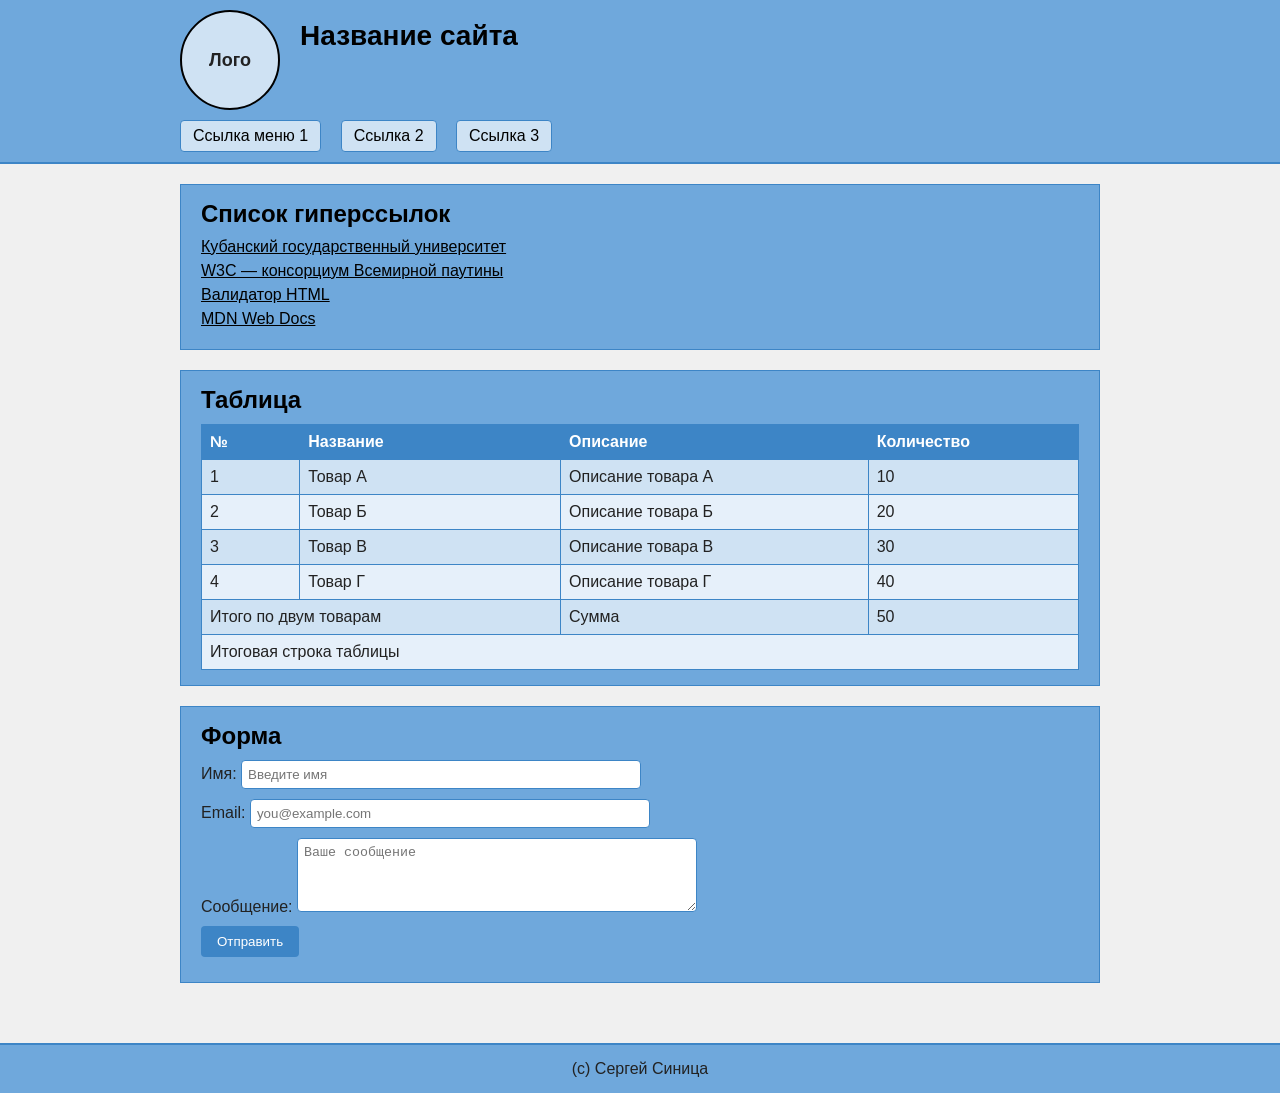
==== index.html @ 7b3665f7 "Add files via upload" ====
<!DOCTYPE html>
<html lang="ru">
<head>
    <meta charset="UTF-8">
    <meta name="viewport" content="width=device-width, initial-scale=1.0">
    <title>Задание 2 — Мой сайт</title>
    <!-- Подключаем внешний файл стилей -->
    <link rel="stylesheet" href="style.css">
</head>
<body>

    <!-- ШАПКА: лого, название, меню -->
    <header class="site-header">
        <div class="header-inner">
            <!-- Логотип -->
            <div id="logo">Лого</div>

            <!-- Название сайта -->
            <h1 id="site-title">Название сайта</h1>

            <!-- Меню навигации -->
            <nav id="main-menu">
                <a href="#">Ссылка меню 1</a>
                <a href="#">Ссылка 2</a>
                <a href="#">Ссылка 3</a>
            </nav>
        </div>
    </header>

    <!-- ОСНОВНОЙ КОНТЕНТ -->
    <main class="content">

        <!-- Список гиперссылок -->
        <section class="block">
            <h2>Список гиперссылок</h2>
            <ul class="links-list">
                <li><a href="https://kubsu.ru">Кубанский государственный университет</a></li>
                <li><a href="https://www.w3.org/">W3C — консорциум Всемирной паутины</a></li>
                <li><a href="https://validator.w3.org/">Валидатор HTML</a></li>
                <li><a href="https://developer.mozilla.org/ru/">MDN Web Docs</a></li>
            </ul>
        </section>

        <!-- Таблица -->
        <section class="block">
            <h2>Таблица</h2>
            <table class="data-table">
                <thead>
                    <tr>
                        <th>№</th>
                        <th>Название</th>
                        <th>Описание</th>
                        <th>Количество</th>
                    </tr>
                </thead>
                <tbody>
                    <tr>
                        <td>1</td>
                        <td>Товар А</td>
                        <td>Описание товара А</td>
                        <td>10</td>
                    </tr>
                    <tr>
                        <td>2</td>
                        <td>Товар Б</td>
                        <td>Описание товара Б</td>
                        <td>20</td>
                    </tr>
                    <tr>
                        <td>3</td>
                        <td>Товар В</td>
                        <td>Описание товара В</td>
                        <td>30</td>
                    </tr>
                    <tr>
                        <td>4</td>
                        <td>Товар Г</td>
                        <td>Описание товара Г</td>
                        <td>40</td>
                    </tr>
                    <tr>
                        <!-- Объединённая ячейка по горизонтали (colspan=2) -->
                        <td colspan="2">Итого по двум товарам</td>
                        <td>Сумма</td>
                        <td>50</td>
                    </tr>
                    <tr>
                        <!-- Объединённая ячейка по горизонтали на всю ширину -->
                        <td colspan="4">Итоговая строка таблицы</td>
                    </tr>
                </tbody>
            </table>
        </section>

        <!-- Форма -->
        <section class="block">
            <h2>Форма</h2>
            <form action="#" method="post">
                <p>
                    <label for="name">Имя:</label>

                    <input type="text" id="name" name="name" placeholder="Введите имя">
                </p>
                <p>
                    <label for="email">Email:</label>

                    <input type="email" id="email" name="email" placeholder="you@example.com">
                </p>
                <p>
                    <label for="message">Сообщение:</label>

                    <textarea id="message" name="message" rows="4" placeholder="Ваше сообщение"></textarea>
                </p>
                <p>
                    <button type="submit">Отправить</button>
</p>
            </form>
        </section>

    </main>

    <!-- ПОДВАЛ -->
    <footer class="site-footer">
        <p>(c) Сергей Синица</p>
    </footer>

</body>
</html>
---- style.css ----
/* ===== БАЗОВЫЕ СБРОСЫ ===== */
* {
    box-sizing: border-box;
    margin: 0;
    padding: 0;
}

body {
    font-family: Arial, sans-serif;
    background-color: #f0f0f0;
    color: #222;
}

/* ===== ОБЩИЙ КОНТЕЙНЕР ПО ЦЕНТРУ ===== */
/* Класс .container можно было бы добавить в HTML,
   но здесь мы центрируем контент через .content */
.content {
    max-width: 960px;      /* максимальная ширина 960px */
    margin: 0 auto;        /* выравнивание по центру */
    padding: 20px;
}

/* ===== ШАПКА ===== */
.site-header {
    width: 100%;           /* тянется на всю ширину окна */
    background-color: #6fa8dc;
    border-bottom: 2px solid #3d85c6;
    padding: 10px 0;
}

/* Внутренний контейнер шапки — тоже 960px по центру */
.header-inner {
    max-width: 960px;
    margin: 0 auto;
    padding: 0 20px;
    overflow: hidden;      /* чтобы обтекание лого работало корректно */
}

/* Логотип — круг */
#logo {
    float: left;           /* обтекание: название сайта справа */
    width: 100px;
    height: 100px;
    border: 2px solid #000;
    border-radius: 50%;    /* делает круг */
    background-color: #cfe2f3;
    text-align: center;
    line-height: 96px;     /* вертикальное центрирование текста */
    font-weight: bold;
    font-size: 18px;
    margin-right: 20px;
}

/* Название сайта */
#site-title {
    font-size: 28px;
    padding-top: 10px;
    color: #000;
}

/* Меню */
#main-menu {
    clear: both;           /* меню под лого и названием */
    padding-top: 10px;
}

#main-menu a {
    display: inline-block;
    margin-right: 15px;
    padding: 6px 12px;
    background-color: #cfe2f3;
    border: 1px solid #3d85c6;
    color: #000;
    text-decoration: none;
    border-radius: 4px;
}

#main-menu a:hover {
    background-color: #3d85c6;
    color: #fff;
}

/* ===== БЛОКИ КОНТЕНТА ===== */
.block {
    background-color: #6fa8dc;
    padding: 15px 20px;
    margin-bottom: 20px;
    border: 1px solid #3d85c6;
}

.block h2 {
    margin-bottom: 10px;
    color: #000;
}

/* ===== СПИСОК ССЫЛОК ===== */
.links-list {
    list-style: none;
}

.links-list li {
    margin-bottom: 6px;
}

.links-list a {
    color: #000;
    text-decoration: underline;
}

.links-list a:hover {
    color: #fff;
}

/* ===== ТАБЛИЦА ===== */
.data-table {
    width: 100%;
    border-collapse: collapse;   /* убирает двойные границы */
    background-color: #fff;
}

.data-table th,
.data-table td {
    border: 1px solid #3d85c6;
    padding: 8px;
    text-align: left;
}

.data-table thead th {
    background-color: #3d85c6;
    color: #fff;
}

/* Чередование фона строк: чётные — светлее, нечётные — темнее */
.data-table tbody tr:nth-child(even) {
    background-color: #e6f0fa;
}

.data-table tbody tr:nth-child(odd) {
    background-color: #cfe2f3;
}

/* ===== ФОРМА ===== */
form p {
    margin-bottom: 10px;
}

input[type="text"],
input[type="email"],
textarea {
    width: 100%;
    max-width: 400px;
    padding: 6px;
    border: 1px solid #3d85c6;
    border-radius: 4px;
}

button {
    padding: 8px 16px;
    background-color: #3d85c6;
    color: #fff;
    border: none;
    border-radius: 4px;
    cursor: pointer;
}

button:hover {
    background-color: #2a6299;
}

/* ===== ПОДВАЛ ===== */
.site-footer {
    width: 100%;            /* на всю ширину окна */
    background-color: #6fa8dc;
    border-top: 2px solid #3d85c6;
    text-align: center;
    padding: 15px 0;
    margin-top: 20px;
}
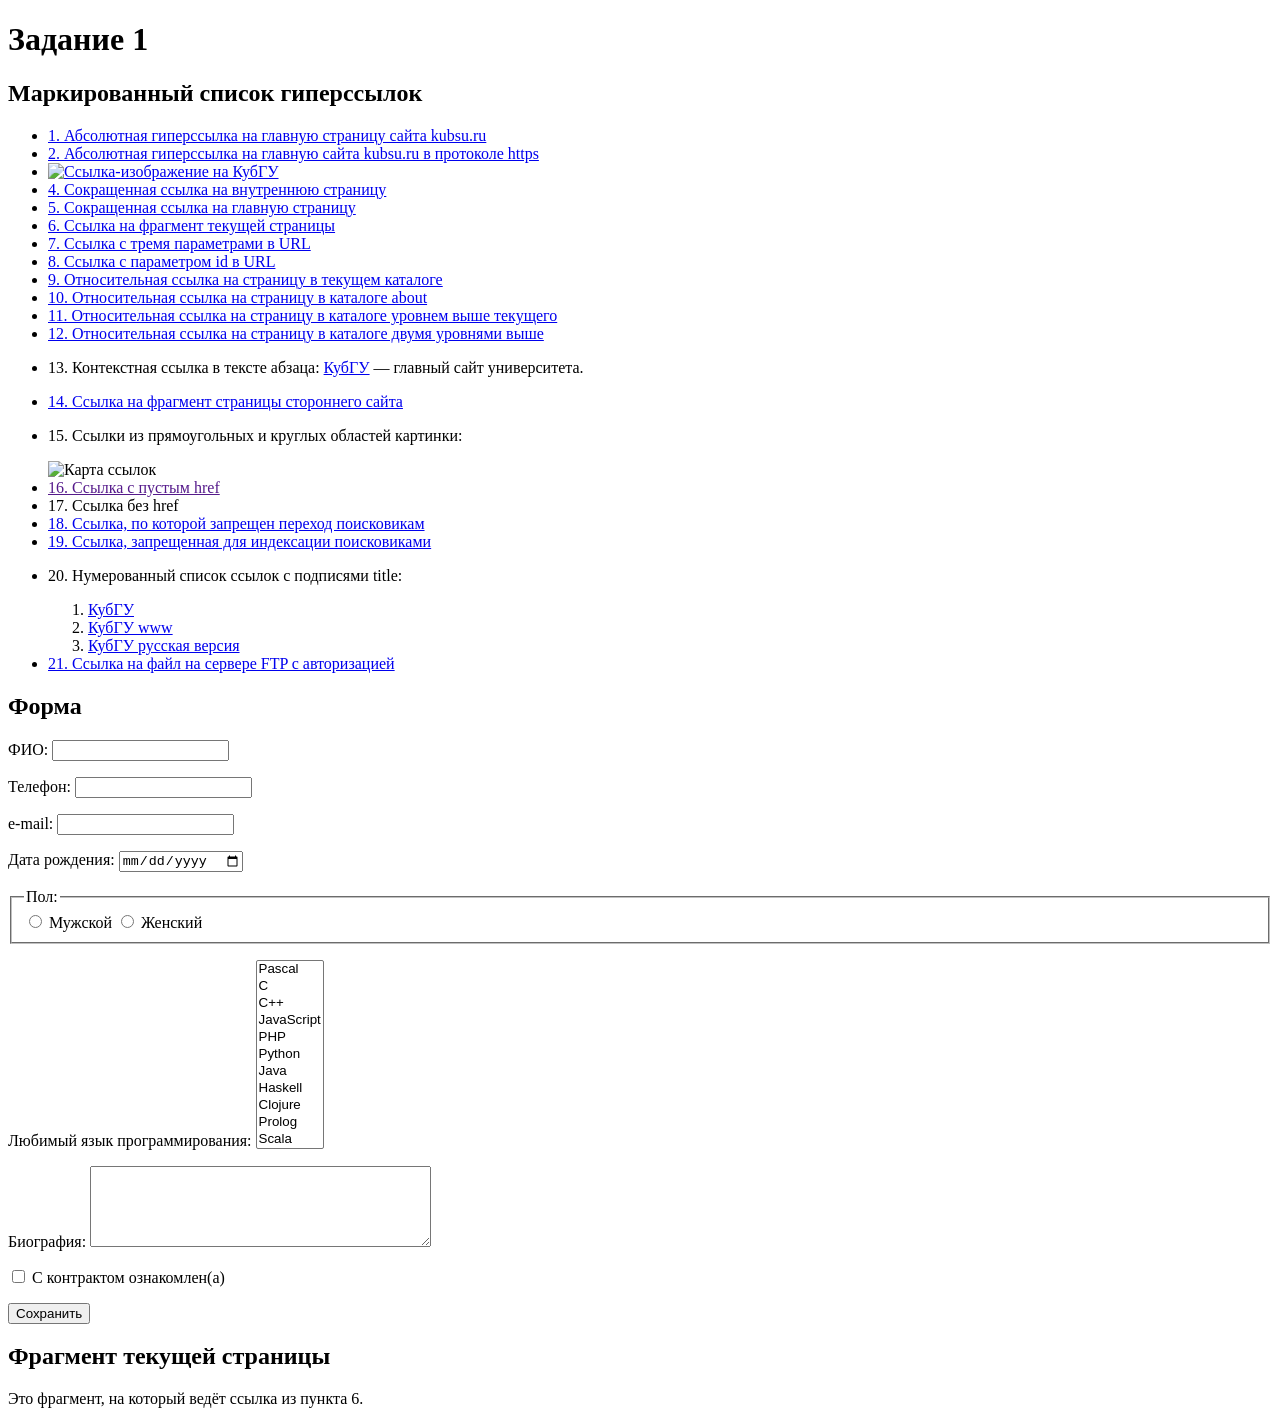
==== commit 9bef1399: "Add files via upload" ====
--- a/index.html
+++ b/index.html
@@ -1,128 +1,184 @@
 <!DOCTYPE html>
 <html lang="ru">
 <head>
-    <meta charset="UTF-8">
-    <meta name="viewport" content="width=device-width, initial-scale=1.0">
-    <title>Задание 2 — Мой сайт</title>
-    <!-- Подключаем внешний файл стилей -->
-    <link rel="stylesheet" href="style.css">
+    <meta charset="utf-8">
+    <meta name="viewport" content="width=device-width, initial-scale=1">
+    <meta name="robots" content="noindex, nofollow">
+    <title>Задание 1 — гиперссылки и форма</title>
 </head>
 <body>
 
-    <!-- ШАПКА: лого, название, меню -->
-    <header class="site-header">
-        <div class="header-inner">
-            <!-- Логотип -->
-            <div id="logo">Лого</div>
+    <h1>Задание 1</h1>
 
-            <!-- Название сайта -->
-            <h1 id="site-title">Название сайта</h1>
+    <h2>Маркированный список гиперссылок</h2>
 
-            <!-- Меню навигации -->
-            <nav id="main-menu">
-                <a href="#">Ссылка меню 1</a>
-                <a href="#">Ссылка 2</a>
-                <a href="#">Ссылка 3</a>
-            </nav>
-        </div>
-    </header>
+    <ul>
+        <li>
+            <a href="http://kubsu.ru/">1. Абсолютная гиперссылка на главную страницу сайта kubsu.ru</a>
+        </li>
+        <li>
+            <a href="https://kubsu.ru/">2. Абсолютная гиперссылка на главную сайта kubsu.ru в протоколе https</a>
+        </li>
+        <li>
+            <a href="https://kubsu.ru/">
+                <img src="https://via.placeholder.com/100x50" alt="Ссылка-изображение на КубГУ" width="100" height="50">
+            </a>
+        </li>
+        <li>
+            <a href="/internal">4. Сокращенная ссылка на внутреннюю страницу</a>
+        </li>
+        <li>
+            <a href="/">5. Сокращенная ссылка на главную страницу</a>
+        </li>
+        <li>
+            <a href="#fragment">6. Ссылка на фрагмент текущей страницы</a>
+        </li>
+        <li>
+            <a href="https://example.com/search?param1=one&amp;param2=two&amp;par…">7. Ссылка с тремя параметрами в URL</a>
+        </li>
+        <li>
+            <a href="https://example.com/page?id=123">8. Ссылка с параметром id в URL</a>
+        </li>
+        <li>
+            <a href="page.html">9. Относительная ссылка на страницу в текущем каталоге</a>
+        </li>
+        <li>
+            <a href="about/page.html">10. Относительная ссылка на страницу в каталоге about</a>
+        </li>
+        <li>
+            <a href="../page.html">11. Относительная ссылка на страницу в каталоге уровнем выше текущего</a>
+        </li>
+        <li>
+            <a href="../../page.html">12. Относительная ссылка на страницу в каталоге двумя уровнями выше</a>
+        </li>
+        <li>
+            <p>13. Контекстная ссылка в тексте абзаца: <a href="https://kubsu.ru/">КубГУ</a> — главный сайт университета.</p>
+        </li>
+        <li>
+            <a href="https://ru.wikipedia.org/wiki/HTML#History">14. Ссылка на фрагмент страницы стороннего сайта</a>
+        </li>
+        <li>
+            <p>15. Ссылки из прямоугольных и круглых областей картинки:</p>
+            <img src="https://via.placeholder.com/200x100" alt="Карта ссылок" usemap="#image-map" width="200" height="100">
+            <map name="image-map">
+                <area shape="rect" coords="0,0,100,100" href="https://kubsu.ru/" alt="Прямоугольная область">
+                <area shape="circle" coords="150,50,40" href="https://kubsu.ru/" alt="Круглая область">
+            </map>
+        </li>
+        <li>
+            <a href="">16. Ссылка с пустым href</a>
+        </li>
+        <li>
+            <a>17. Ссылка без href</a>
+        </li>
+        <li>
+            <a href="https://example.com/private" rel="nofollow">18. Ссылка, по которой запрещен переход поисковикам</a>
+        </li>
+        <li>
+            <a href="https://example.com/noindex" rel="nofollow" title="Запрещено для индексации поисковиками">
+                19. Ссылка, запрещенная для индексации поисковиками
+            </a>
+        </li>
+        <li>
+            <p>20. Нумерованный список ссылок с подписями title:</p>
+            <ol>
+                <li><a href="https://kubsu.ru/" title="КубГУ">КубГУ</a></li>
+                <li><a href="https://www.kubsu.ru/" title="КубГУ www">КубГУ www</a></li>
+                <li><a href="https://kubsu.ru/ru" title="КубГУ русская версия">КубГУ русская версия</a></li>
+            </ol>
+        </li>
+        <li>
+            <a href="ftp://user:password@example.com/file.txt">21. Ссылка на файл на сервере FTP с авторизацией</a>
+        </li>
+    </ul>
 
-    <!-- ОСНОВНОЙ КОНТЕНТ -->
-    <main class="content">
+    <h2>Форма</h2>
 
-        <!-- Список гиперссылок -->
-        <section class="block">
-            <h2>Список гиперссылок</h2>
-            <ul class="links-list">
-                <li><a href="https://kubsu.ru">Кубанский государственный университет</a></li>
-                <li><a href="https://www.w3.org/">W3C — консорциум Всемирной паутины</a></li>
-                <li><a href="https://validator.w3.org/">Валидатор HTML</a></li>
-                <li><a href="https://developer.mozilla.org/ru/">MDN Web Docs</a></li>
-            </ul>
-        </section>
+    <form action="#" method="post">
+        <p>
+            <label>
+                ФИО:
+                <input type="text" name="fullname" required>
+            </label>
+        </p>
 
-        <!-- Таблица -->
-        <section class="block">
-            <h2>Таблица</h2>
-            <table class="data-table">
-                <thead>
-                    <tr>
-                        <th>№</th>
-                        <th>Название</th>
-                        <th>Описание</th>
-                        <th>Количество</th>
-                    </tr>
-                </thead>
-                <tbody>
-                    <tr>
-                        <td>1</td>
-                        <td>Товар А</td>
-                        <td>Описание товара А</td>
-                        <td>10</td>
-                    </tr>
-                    <tr>
-                        <td>2</td>
-                        <td>Товар Б</td>
-                        <td>Описание товара Б</td>
-                        <td>20</td>
-                    </tr>
-                    <tr>
-                        <td>3</td>
-                        <td>Товар В</td>
-                        <td>Описание товара В</td>
-                        <td>30</td>
-                    </tr>
-                    <tr>
-                        <td>4</td>
-                        <td>Товар Г</td>
-                        <td>Описание товара Г</td>
-                        <td>40</td>
-                    </tr>
-                    <tr>
-                        <!-- Объединённая ячейка по горизонтали (colspan=2) -->
-                        <td colspan="2">Итого по двум товарам</td>
-                        <td>Сумма</td>
-                        <td>50</td>
-                    </tr>
-                    <tr>
-                        <!-- Объединённая ячейка по горизонтали на всю ширину -->
-                        <td colspan="4">Итоговая строка таблицы</td>
-                    </tr>
-                </tbody>
-            </table>
-        </section>
+        <p>
+<label>
+                Телефон:
+                <input type="tel" name="phone">
+            </label>
+        </p>
 
-        <!-- Форма -->
-        <section class="block">
-            <h2>Форма</h2>
-            <form action="#" method="post">
-                <p>
-                    <label for="name">Имя:</label>
+        <p>
+            <label>
+                e-mail:
+                <input type="email" name="email">
+            </label>
+        </p>
 
-                    <input type="text" id="name" name="name" placeholder="Введите имя">
-                </p>
-                <p>
-                    <label for="email">Email:</label>
+        <p>
+            <label>
+                Дата рождения:
+                <input type="date" name="birthdate">
+            </label>
+        </p>
 
-                    <input type="email" id="email" name="email" placeholder="you@example.com">
-                </p>
-                <p>
-                    <label for="message">Сообщение:</label>
+        <fieldset>
+            <legend>Пол:</legend>
+            <label>
+                <input type="radio" name="gender" value="male">
+                Мужской
+            </label>
+            <label>
+                <input type="radio" name="gender" value="female">
+                Женский
+            </label>
+        </fieldset>
 
-                    <textarea id="message" name="message" rows="4" placeholder="Ваше сообщение"></textarea>
-                </p>
-                <p>
-                    <button type="submit">Отправить</button>
-</p>
-            </form>
-        </section>
+        <p>
+            <label>
+                Любимый язык программирования:
+                <select name="languages" multiple size="11">
+                    <option value="Pascal">Pascal</option>
+                    <option value="C">C</option>
+                    <option value="C++">C++</option>
+                    <option value="JavaScript">JavaScript</option>
+                    <option value="PHP">PHP</option>
+                    <option value="Python">Python</option>
+                    <option value="Java">Java</option>
+                    <option value="Haskell">Haskell</option>
+                    <option value="Clojure">Clojure</option>
+                    <option value="Prolog">Prolog</option>
+                    <option value="Scala">Scala</option>
+                </select>
+            </label>
+        </p>
 
-    </main>
+        <p>
+            <label>
+                Биография:
+                
 
-    <!-- ПОДВАЛ -->
-    <footer class="site-footer">
-        <p>(c) Сергей Синица</p>
-    </footer>
+                <textarea name="bio" rows="5" cols="40"></textarea>
+            </label>
+        </p>
+
+        <p>
+            <label>
+                <input type="checkbox" name="contract">
+                С контрактом ознакомлен(а)
+            </label>
+        </p>
+
+        <p>
+            <button type="submit">Сохранить</button>
+        </p>
+    </form>
+
+    <div id="fragment">
+        <h2>Фрагмент текущей страницы</h2>
+        <p>Это фрагмент, на который ведёт ссылка из пункта 6.</p>
+    </div>
 
 </body>
 </html>
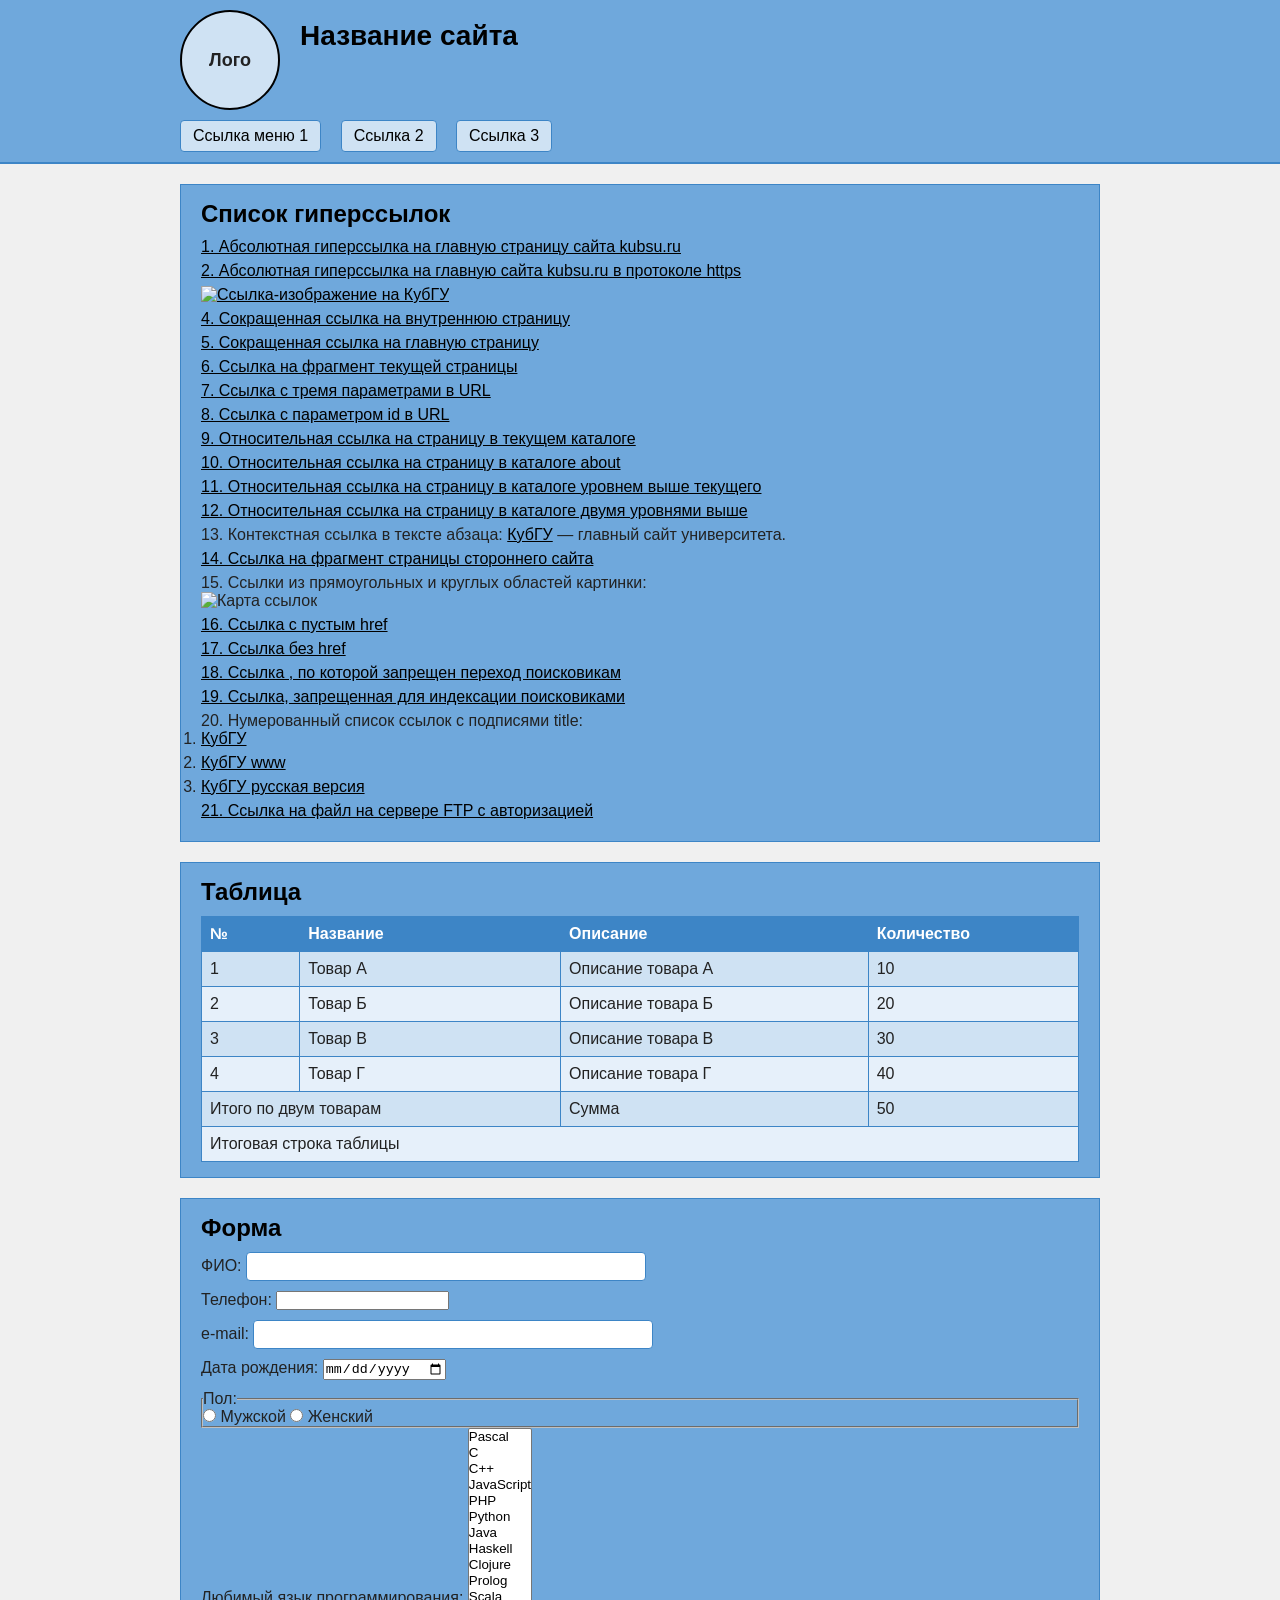
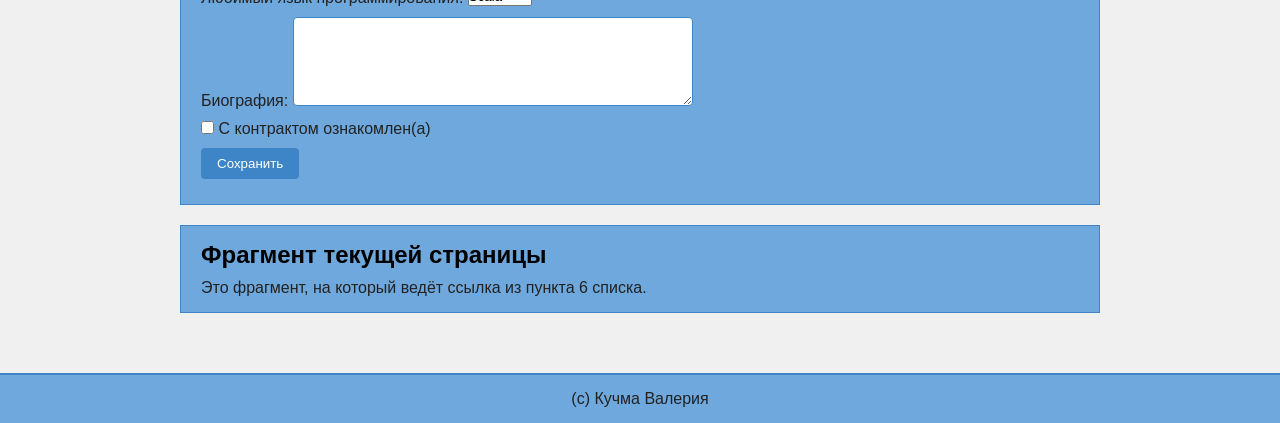
==== commit 882722f1: "Add files via upload" ====
--- a/index.html
+++ b/index.html
@@ -1,184 +1,257 @@
 <!DOCTYPE html>
 <html lang="ru">
 <head>
-    <meta charset="utf-8">
-    <meta name="viewport" content="width=device-width, initial-scale=1">
-    <meta name="robots" content="noindex, nofollow">
-    <title>Задание 1 — гиперссылки и форма</title>
+    <meta charset="UTF-8">
+    <meta name="viewport" content="width=device-width, initial-scale=1.0">
+    <title>Задание 2 — Мой сайт</title>
+    <link rel="stylesheet" href="style.css">
 </head>
 <body>
 
-    <h1>Задание 1</h1>
-
-    <h2>Маркированный список гиперссылок</h2>
-
-    <ul>
-        <li>
-            <a href="http://kubsu.ru/">1. Абсолютная гиперссылка на главную страницу сайта kubsu.ru</a>
-        </li>
-        <li>
-            <a href="https://kubsu.ru/">2. Абсолютная гиперссылка на главную сайта kubsu.ru в протоколе https</a>
-        </li>
-        <li>
-            <a href="https://kubsu.ru/">
-                <img src="https://via.placeholder.com/100x50" alt="Ссылка-изображение на КубГУ" width="100" height="50">
-            </a>
-        </li>
-        <li>
-            <a href="/internal">4. Сокращенная ссылка на внутреннюю страницу</a>
-        </li>
-        <li>
-            <a href="/">5. Сокращенная ссылка на главную страницу</a>
-        </li>
-        <li>
-            <a href="#fragment">6. Ссылка на фрагмент текущей страницы</a>
-        </li>
-        <li>
-            <a href="https://example.com/search?param1=one&amp;param2=two&amp;par…">7. Ссылка с тремя параметрами в URL</a>
-        </li>
-        <li>
-            <a href="https://example.com/page?id=123">8. Ссылка с параметром id в URL</a>
-        </li>
-        <li>
-            <a href="page.html">9. Относительная ссылка на страницу в текущем каталоге</a>
-        </li>
-        <li>
-            <a href="about/page.html">10. Относительная ссылка на страницу в каталоге about</a>
-        </li>
-        <li>
-            <a href="../page.html">11. Относительная ссылка на страницу в каталоге уровнем выше текущего</a>
-        </li>
-        <li>
-            <a href="../../page.html">12. Относительная ссылка на страницу в каталоге двумя уровнями выше</a>
-        </li>
-        <li>
-            <p>13. Контекстная ссылка в тексте абзаца: <a href="https://kubsu.ru/">КубГУ</a> — главный сайт университета.</p>
-        </li>
-        <li>
-            <a href="https://ru.wikipedia.org/wiki/HTML#History">14. Ссылка на фрагмент страницы стороннего сайта</a>
-        </li>
-        <li>
-            <p>15. Ссылки из прямоугольных и круглых областей картинки:</p>
-            <img src="https://via.placeholder.com/200x100" alt="Карта ссылок" usemap="#image-map" width="200" height="100">
-            <map name="image-map">
-                <area shape="rect" coords="0,0,100,100" href="https://kubsu.ru/" alt="Прямоугольная область">
-                <area shape="circle" coords="150,50,40" href="https://kubsu.ru/" alt="Круглая область">
-            </map>
-        </li>
-        <li>
-            <a href="">16. Ссылка с пустым href</a>
-        </li>
-        <li>
-            <a>17. Ссылка без href</a>
-        </li>
-        <li>
-            <a href="https://example.com/private" rel="nofollow">18. Ссылка, по которой запрещен переход поисковикам</a>
-        </li>
-        <li>
-            <a href="https://example.com/noindex" rel="nofollow" title="Запрещено для индексации поисковиками">
-                19. Ссылка, запрещенная для индексации поисковиками
-            </a>
-        </li>
-        <li>
-            <p>20. Нумерованный список ссылок с подписями title:</p>
-            <ol>
-                <li><a href="https://kubsu.ru/" title="КубГУ">КубГУ</a></li>
-                <li><a href="https://www.kubsu.ru/" title="КубГУ www">КубГУ www</a></li>
-                <li><a href="https://kubsu.ru/ru" title="КубГУ русская версия">КубГУ русская версия</a></li>
-            </ol>
-        </li>
-        <li>
-            <a href="ftp://user:password@example.com/file.txt">21. Ссылка на файл на сервере FTP с авторизацией</a>
-        </li>
-    </ul>
-
-    <h2>Форма</h2>
-
-    <form action="#" method="post">
-        <p>
-            <label>
-                ФИО:
-                <input type="text" name="fullname" required>
-            </label>
-        </p>
-
-        <p>
-<label>
-                Телефон:
-                <input type="tel" name="phone">
-            </label>
-        </p>
-
-        <p>
-            <label>
-                e-mail:
-                <input type="email" name="email">
-            </label>
-        </p>
-
-        <p>
-            <label>
-                Дата рождения:
-                <input type="date" name="birthdate">
-            </label>
-        </p>
-
-        <fieldset>
-            <legend>Пол:</legend>
-            <label>
-                <input type="radio" name="gender" value="male">
-                Мужской
-            </label>
-            <label>
-                <input type="radio" name="gender" value="female">
-                Женский
-            </label>
-        </fieldset>
-
-        <p>
-            <label>
-                Любимый язык программирования:
-                <select name="languages" multiple size="11">
-                    <option value="Pascal">Pascal</option>
-                    <option value="C">C</option>
-                    <option value="C++">C++</option>
-                    <option value="JavaScript">JavaScript</option>
-                    <option value="PHP">PHP</option>
-                    <option value="Python">Python</option>
-                    <option value="Java">Java</option>
-                    <option value="Haskell">Haskell</option>
-                    <option value="Clojure">Clojure</option>
-                    <option value="Prolog">Prolog</option>
-                    <option value="Scala">Scala</option>
-                </select>
-            </label>
-        </p>
-
-        <p>
-            <label>
-                Биография:
-                
-
-                <textarea name="bio" rows="5" cols="40"></textarea>
-            </label>
-        </p>
-
-        <p>
-            <label>
-                <input type="checkbox" name="contract">
-                С контрактом ознакомлен(а)
-            </label>
-        </p>
-
-        <p>
-            <button type="submit">Сохранить</button>
-        </p>
-    </form>
-
-    <div id="fragment">
-        <h2>Фрагмент текущей страницы</h2>
-        <p>Это фрагмент, на который ведёт ссылка из пункта 6.</p>
-    </div>
+    <!-- ===== ШАПКА: лого, название, меню ===== -->
+    <header class="site-header">
+        <div class="header-inner">
+            <div id="logo">Лого</div>
+            <h1 id="site-title">Название сайта</h1>
+
+            <nav id="main-menu">
+                <a href="#links">Ссылка меню 1</a>
+                <a href="#table">Ссылка 2</a>
+                <a href="#form">Ссылка 3</a>
+            </nav>
+        </div>
+    </header>
+
+    <!-- ===== ОСНОВНОЙ КОНТЕНТ ===== -->
+    <main class="content">
+
+        <!-- Список гиперссылок (из задания 1) -->
+        <section class="block" id="links">
+            <h2>Список гиперссылок</h2>
+            <ul class="links-list">
+                <li>
+                    <a href="http://kubsu.ru/">1. Абсолютная гиперссылка на главную страницу сайта kubsu.ru</a>
+                </li>
+                <li>
+                    <a href="https://kubsu.ru/">2. Абсолютная гиперссылка на главную сайта kubsu.ru в протоколе https</a>
+                </li>
+                <li>
+                    <a href="https://kubsu.ru/">
+                        <img src="https://via.placeholder.com/100x50" alt="Ссылка-изображение на КубГУ" width="100" height="50">
+                    </a>
+                </li>
+                <li>
+                    <a href="/internal">4. Сокращенная ссылка на внутреннюю страницу</a>
+                </li>
+                <li>
+                    <a href="/">5. Сокращенная ссылка на главную страницу</a>
+                </li>
+                <li>
+                    <a href="#fragment">6. Ссылка на фрагмент текущей страницы</a>
+                </li>
+                <li>
+                    <a href="https://example.com/search?param1=one&amp;param2=two&amp;param3=three">7. Ссылка с тремя параметрами в URL</a>
+                </li>
+                <li>
+                    <a href="https://example.com/page?id=123">8. Ссылка с параметром id в URL</a>
+                </li>
+                <li>
+                    <a href="page.html">9. Относительная ссылка на страницу в текущем каталоге</a>
+                </li>
+                <li>
+                    <a href="about/page.html">10. Относительная ссылка на страницу в каталоге about</a>
+                </li>
+                <li>
+                    <a href="../page.html">11. Относительная ссылка на страницу в каталоге уровнем выше текущего</a>
+                </li>
+                <li>
+                    <a href="../../page.html">12. Относительная ссылка на страницу в каталоге двумя уровнями выше</a>
+                </li>
+                <li>
+                    <p>13. Контекстная ссылка в тексте абзаца: <a href="https://kubsu.ru/">КубГУ</a> — главный сайт университета.</p>
+                </li>
+                <li>
+                    <a href="https://ru.wikipedia.org/wiki/HTML#History">14. Ссылка на фрагмент страницы стороннего сайта</a>
+                </li>
+                <li>
+                    <p>15. Ссылки из прямоугольных и круглых областей картинки:</p>
+                    <img src="https://via.placeholder.com/200x100" alt="Карта ссылок" usemap="#image-map" width="200" height="100">
+                    <map name="image-map">
+                        <area shape="rect" coords="0,0,100,100" href="https://kubsu.ru/" alt="Прямоугольная область">
+                        <area shape="circle" coords="150,50,40" href="https://kubsu.ru/" alt="Круглая область">
+                    </map>
+                </li>
+                <li>
+                    <a href="">16. Ссылка с пустым href</a>
+                </li>
+                <li>
+                    <a>17. Ссылка без href</a>
+                </li>
+                <li>
+                    <a href="https://example.com/private" rel="nofollow">18. Ссылка , по которой запрещен переход поисковикам</a>
+                </li>
+                <li>
+                    <a href="https://example.com/noindex" rel="nofollow" title="Запрещено для индексации поисковиками">
+                        19. Ссылка, запрещенная для индексации поисковиками
+                    </a>
+                </li>
+                <li>
+                    <p>20. Нумерованный список ссылок с подписями title:</p>
+                    <ol>
+                        <li><a href="https://kubsu.ru/" title="КубГУ">КубГУ</a></li>
+                        <li><a href="https://www.kubsu.ru/" title="КубГУ www">КубГУ www</a></li>
+                        <li><a href="https://kubsu.ru/ru" title="КубГУ русская версия">КубГУ русская версия</a></li>
+                    </ol>
+                </li>
+                <li>
+                    <a href="ftp://user:password@example.com/file.txt">21. Ссылка на файл на сервере FTP с авторизацией</a>
+                </li>
+            </ul>
+        </section>
+
+        <!-- Таблица -->
+        <section class="block" id="table">
+            <h2>Таблица</h2>
+            <table class="data-table">
+                <thead>
+                    <tr>
+                        <th>№</th>
+                        <th>Название</th>
+                        <th>Описание</th>
+                        <th>Количество</th>
+                    </tr>
+                </thead>
+                <tbody>
+                    <tr>
+                        <td>1</td>
+                        <td>Товар А</td>
+                        <td>Описание товара А</td>
+                        <td>10</td>
+                    </tr>
+                    <tr>
+                        <td>2</td>
+                        <td>Товар Б</td>
+                        <td>Описание товара Б</td>
+                        <td>20</td>
+                    </tr>
+                    <tr>
+                        <td>3</td>
+                        <td>Товар В</td>
+                        <td>Описание товара В</td>
+                        <td>30</td>
+                    </tr>
+                    <tr>
+                        <td>4</td>
+                        <td>Товар Г</td>
+                        <td>Описание товара Г</td>
+                        <td>40</td>
+                    </tr>
+                    <tr>
+                        <td colspan="2">Итого по двум товарам</td>
+                        <td>Сумма</td>
+                        <td>50</td>
+                    </tr>
+                    <tr>
+                        <td colspan="4">Итоговая строка таблицы</td>
+                    </tr>
+                </tbody>
+            </table>
+        </section>
+
+        <!-- Форма (из задания 1) -->
+        <section class="block" id="form">
+            <h2>Форма</h2>
+            <form action="#" method="post">
+                <p>
+                    <label>
+                        ФИО:
+                        <input type="text" name="fullname" required>
+                    </label>
+                </p>
+                <p>
+                    <label>
+                        Телефон:
+                        <input type="tel" name="phone">
+                    </label>
+                </p>
+                <p>
+                    <label>
+                        e-mail:
+                        <input type="email" name="email">
+                    </label>
+                </p>
+                <p>
+                    <label>
+                        Дата рождения:
+                        <input type="date" name="birthdate">
+                    </label>
+                </p>
+
+                <fieldset>
+                    <legend>Пол:</legend>
+                    <label>
+                        <input type="radio" name="gender" value="male">
+                        Мужской
+                    </label>
+                    <label>
+                        <input type="radio" name="gender" value="female">
+                        Женский
+                    </label>
+                </fieldset>
+
+                <p>
+                    <label>
+                        Любимый язык программирования:
+                        <select name="languages" multiple size="11">
+                            <option value="Pascal">Pascal</option>
+                            <option value="C">C</option>
+                            <option value="C++">C++</option>
+                            <option value="JavaScript">JavaScript</option>
+                            <option value="PHP">PHP</option>
+                            <option value="Python">Python</option>
+                            <option value="Java">Java</option>
+                            <option value="Haskell">Haskell</option>
+                            <option value="Clojure">Clojure</option>
+                            <option value="Prolog">Prolog</option>
+                            <option value="Scala">Scala</option>
+                        </select>
+                    </label>
+                </p>
+
+                <p>
+                    <label>
+                        Биография:
+                        
+
+                        <textarea name="bio" rows="5" cols="40"></textarea>
+                    </label>
+                </p>
+
+                <p>
+                    <label>
+                        <input type="checkbox" name="contract">
+                        С контрактом ознакомлен(а)
+                    </label>
+                </p>
+
+                <p>
+                    <button type="submit">Сохранить</button>
+                </p>
+            </form>
+        </section>
+
+        <!-- Фрагмент, на который ведёт ссылка из пункта 6 -->
+        <div id="fragment" class="block">
+            <h2>Фрагмент текущей страницы</h2>
+            <p>Это фрагмент, на который ведёт ссылка из пункта 6 списка.</p>
+        </div>
+
+    </main>
+
+    <!-- ===== ПОДВАЛ ===== -->
+    <footer class="site-footer">
+        <p>(c) Кучма Валерия</p>
+    </footer>
 
 </body>
 </html>
--- a/style.css
+++ b/style.css
@@ -0,0 +1,178 @@
+/* ===== БАЗОВЫЕ СБРОСЫ ===== */
+* {
+    box-sizing: border-box;
+    margin: 0;
+    padding: 0;
+}
+
+body {
+    font-family: Arial, sans-serif;
+    background-color: #f0f0f0;
+    color: #222;
+}
+
+/* ===== ОБЩИЙ КОНТЕЙНЕР ПО ЦЕНТРУ ===== */
+/* Класс .container можно было бы добавить в HTML,
+   но здесь мы центрируем контент через .content */
+.content {
+    max-width: 960px;      /* максимальная ширина 960px */
+    margin: 0 auto;        /* выравнивание по центру */
+    padding: 20px;
+}
+
+/* ===== ШАПКА ===== */
+.site-header {
+    width: 100%;           /* тянется на всю ширину окна */
+    background-color: #6fa8dc;
+    border-bottom: 2px solid #3d85c6;
+    padding: 10px 0;
+}
+
+/* Внутренний контейнер шапки — тоже 960px по центру */
+.header-inner {
+    max-width: 960px;
+    margin: 0 auto;
+    padding: 0 20px;
+    overflow: hidden;      /* чтобы обтекание лого работало корректно */
+}
+
+/* Логотип — круг */
+#logo {
+    float: left;           /* обтекание: название сайта справа */
+    width: 100px;
+    height: 100px;
+    border: 2px solid #000;
+    border-radius: 50%;    /* делает круг */
+    background-color: #cfe2f3;
+    text-align: center;
+    line-height: 96px;     /* вертикальное центрирование текста */
+    font-weight: bold;
+    font-size: 18px;
+    margin-right: 20px;
+}
+
+/* Название сайта */
+#site-title {
+    font-size: 28px;
+    padding-top: 10px;
+    color: #000;
+}
+
+/* Меню */
+#main-menu {
+    clear: both;           /* меню под лого и названием */
+    padding-top: 10px;
+}
+
+#main-menu a {
+    display: inline-block;
+    margin-right: 15px;
+    padding: 6px 12px;
+    background-color: #cfe2f3;
+    border: 1px solid #3d85c6;
+    color: #000;
+    text-decoration: none;
+    border-radius: 4px;
+}
+
+#main-menu a:hover {
+    background-color: #3d85c6;
+    color: #fff;
+}
+
+/* ===== БЛОКИ КОНТЕНТА ===== */
+.block {
+    background-color: #6fa8dc;
+    padding: 15px 20px;
+    margin-bottom: 20px;
+    border: 1px solid #3d85c6;
+}
+
+.block h2 {
+    margin-bottom: 10px;
+    color: #000;
+}
+
+/* ===== СПИСОК ССЫЛОК ===== */
+.links-list {
+    list-style: none;
+}
+
+.links-list li {
+    margin-bottom: 6px;
+}
+
+.links-list a {
+    color: #000;
+    text-decoration: underline;
+}
+
+.links-list a:hover {
+    color: #fff;
+}
+
+/* ===== ТАБЛИЦА ===== */
+.data-table {
+    width: 100%;
+    border-collapse: collapse;   /* убирает двойные границы */
+    background-color: #fff;
+}
+
+.data-table th,
+.data-table td {
+    border: 1px solid #3d85c6;
+    padding: 8px;
+    text-align: left;
+}
+
+.data-table thead th {
+    background-color: #3d85c6;
+    color: #fff;
+}
+
+/* Чередование фона строк: чётные — светлее, нечётные — темнее */
+.data-table tbody tr:nth-child(even) {
+    background-color: #e6f0fa;
+}
+
+.data-table tbody tr:nth-child(odd) {
+    background-color: #cfe2f3;
+}
+
+/* ===== ФОРМА ===== */
+form p {
+    margin-bottom: 10px;
+}
+
+input[type="text"],
+input[type="email"],
+textarea {
+    width: 100%;
+    max-width: 400px;
+    padding: 6px;
+    border: 1px solid #3d85c6;
+    border-radius: 4px;
+}
+
+button {
+    padding: 8px 16px;
+    background-color: #3d85c6;
+    color: #fff;
+    border: none;
+    border-radius: 4px;
+    cursor: pointer;
+}
+
+button:hover {
+    background-color: #2a6299;
+}
+
+/* ===== ПОДВАЛ ===== */
+.site-footer {
+    width: 100%;            /* на всю ширину окна */
+    background-color: #6fa8dc;
+    border-top: 2px solid #3d85c6;
+    text-align: center;
+    padding: 15px 0;
+    margin-top: 20px;
+}
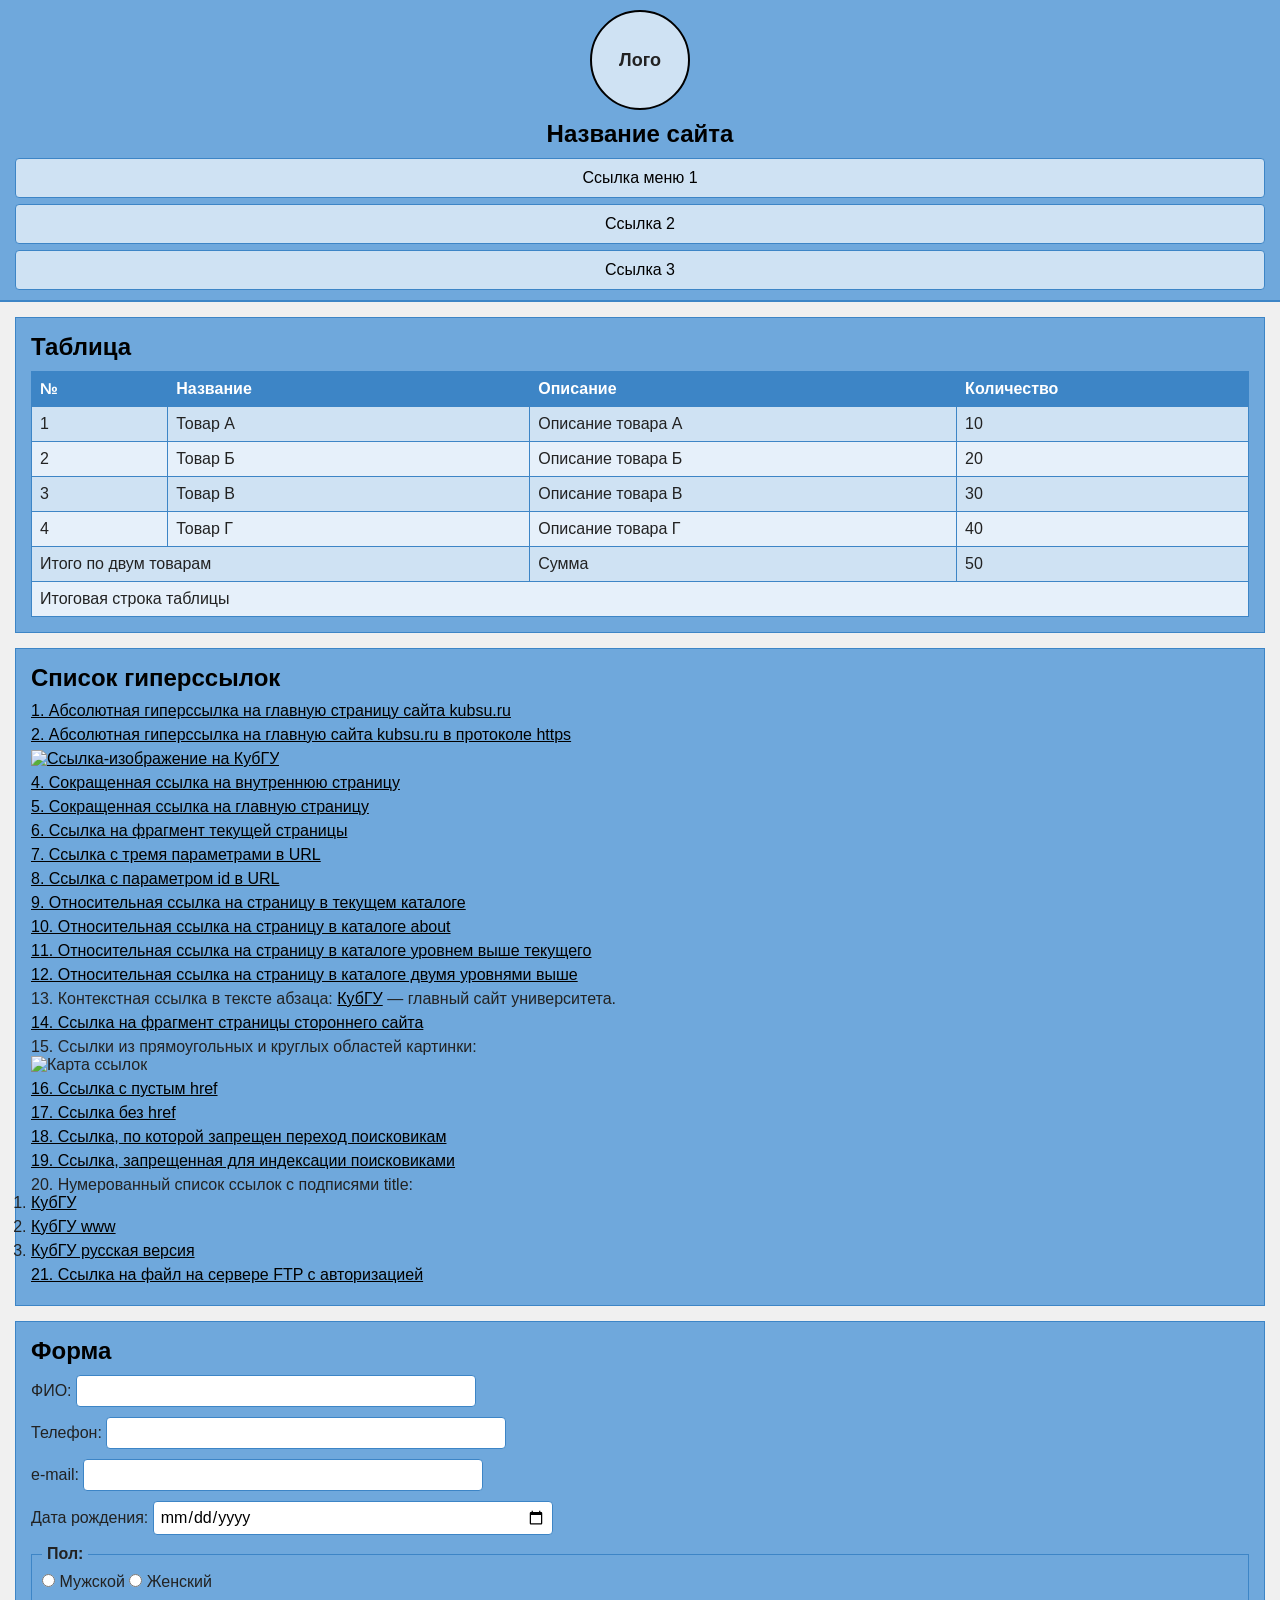
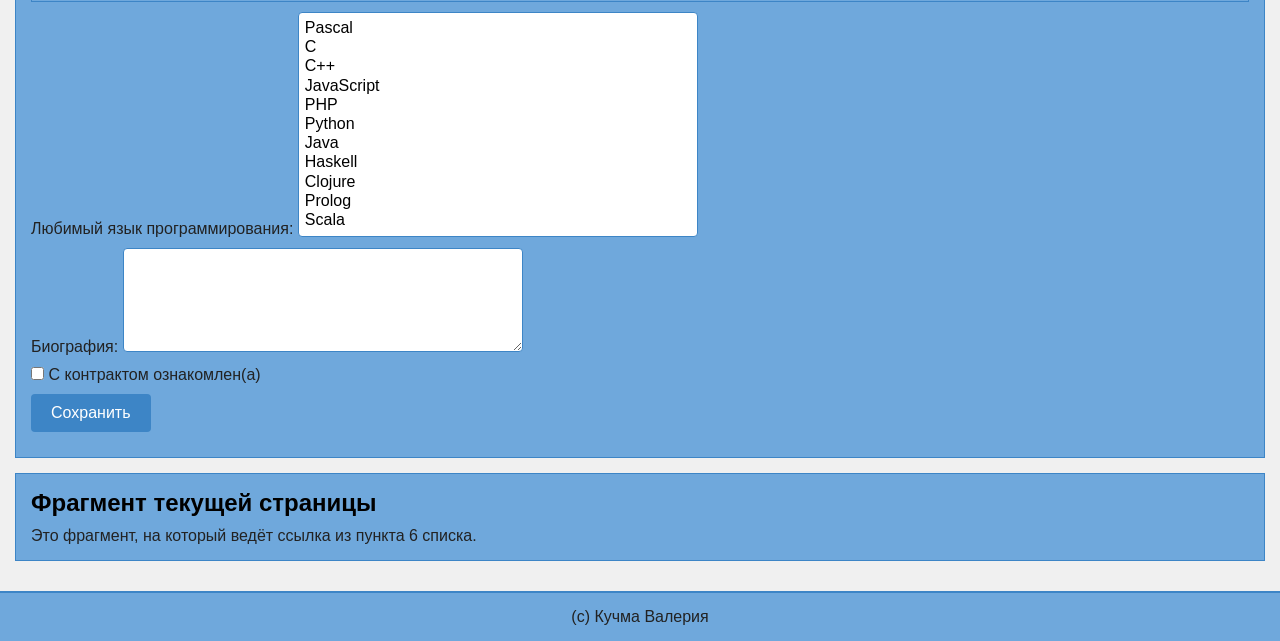
==== commit 6598a57e: "Add files via upload" ====
--- a/index.html
+++ b/index.html
@@ -3,76 +3,51 @@
 <head>
     <meta charset="UTF-8">
     <meta name="viewport" content="width=device-width, initial-scale=1.0">
-    <title>Задание 2 — Мой сайт</title>
+    <title>Задание 3 — Мой сайт</title>
     <link rel="stylesheet" href="style.css">
 </head>
 <body>
 
-    <!-- ===== ШАПКА: лого, название, меню ===== -->
+    <!-- ===== ШАПКА ===== -->
     <header class="site-header">
         <div class="header-inner">
             <div id="logo">Лого</div>
             <h1 id="site-title">Название сайта</h1>
-
-            <nav id="main-menu">
-                <a href="#links">Ссылка меню 1</a>
-                <a href="#table">Ссылка 2</a>
-                <a href="#form">Ссылка 3</a>
-            </nav>
         </div>
+        <nav id="main-menu">
+            <a href="#links">Ссылка меню 1</a>
+            <a href="#table">Ссылка 2</a>
+            <a href="#form">Ссылка 3</a>
+        </nav>
     </header>
 
     <!-- ===== ОСНОВНОЙ КОНТЕНТ ===== -->
     <main class="content">
 
-        <!-- Список гиперссылок (из задания 1) -->
+        <!-- Список гиперссылок (в HTML идёт ПЕРВЫМ) -->
         <section class="block" id="links">
             <h2>Список гиперссылок</h2>
             <ul class="links-list">
-                <li>
-                    <a href="http://kubsu.ru/">1. Абсолютная гиперссылка на главную страницу сайта kubsu.ru</a>
-                </li>
-                <li>
-                    <a href="https://kubsu.ru/">2. Абсолютная гиперссылка на главную сайта kubsu.ru в протоколе https</a>
-                </li>
+                <li><a href="http://kubsu.ru/">1. Абсолютная гиперссылка на главную страницу сайта kubsu.ru</a></li>
+                <li><a href="https://kubsu.ru/">2. Абсолютная гиперссылка на главную сайта kubsu.ru в протоколе https</a></li>
                 <li>
                     <a href="https://kubsu.ru/">
                         <img src="https://via.placeholder.com/100x50" alt="Ссылка-изображение на КубГУ" width="100" height="50">
                     </a>
                 </li>
-                <li>
-                    <a href="/internal">4. Сокращенная ссылка на внутреннюю страницу</a>
-                </li>
-                <li>
-                    <a href="/">5. Сокращенная ссылка на главную страницу</a>
-                </li>
-                <li>
-                    <a href="#fragment">6. Ссылка на фрагмент текущей страницы</a>
-                </li>
-                <li>
-                    <a href="https://example.com/search?param1=one&amp;param2=two&amp;param3=three">7. Ссылка с тремя параметрами в URL</a>
-                </li>
-                <li>
-                    <a href="https://example.com/page?id=123">8. Ссылка с параметром id в URL</a>
-                </li>
-                <li>
-                    <a href="page.html">9. Относительная ссылка на страницу в текущем каталоге</a>
-                </li>
-                <li>
-                    <a href="about/page.html">10. Относительная ссылка на страницу в каталоге about</a>
-                </li>
-                <li>
-                    <a href="../page.html">11. Относительная ссылка на страницу в каталоге уровнем выше текущего</a>
-                </li>
-                <li>
-                    <a href="../../page.html">12. Относительная ссылка на страницу в каталоге двумя уровнями выше</a>
-                </li>
+                <li><a href="/internal">4. Сокращенная ссылка на внутреннюю страницу</a></li>
+                <li><a href="/">5. Сокращенная ссылка на главную страницу</a></li>
+                <li><a href="#fragment">6. Ссылка на фрагмент текущей страницы</a></li>
+                <li><a href="https://example.com/search?param1=one&amp;param2=two&amp;param3=three">7. Ссылка с тремя параметрами в URL</a></li>
+                <li><a href="https://example.com/page?id=123">8. Ссылка с параметром id в URL</a></li>
+                <li><a href="page.html">9. Относительная ссылка на страницу в текущем каталоге</a></li>
+                <li><a href="about/page.html">10. Относительная ссылка на страницу в каталоге about</a></li>
+                <li><a href="../page.html">11. Относительная ссылка на страницу в каталоге уровнем выше текущего</a></li>
+                <li><a href="../../page.html">12. Относительная ссылка на страницу в каталоге двумя уровнями выше</a></li>
                 <li>
                     <p>13. Контекстная ссылка в тексте абзаца: <a href="https://kubsu.ru/">КубГУ</a> — главный сайт университета.</p>
                 </li>
-                <li>
-                    <a href="https://ru.wikipedia.org/wiki/HTML#History">14. Ссылка на фрагмент страницы стороннего сайта</a>
-                </li>
+                <li><a href="https://ru.wikipedia.org/wiki/HTML#History">14. Ссылка на фрагмент страницы стороннего сайта</a></li>
                 <li>
                     <p>15. Ссылки из прямоугольных и круглых областей картинки:</p>
                     <img src="https://via.placeholder.com/200x100" alt="Карта ссылок" usemap="#image-map" width="200" height="100">
@@ -81,15 +56,9 @@
                         <area shape="circle" coords="150,50,40" href="https://kubsu.ru/" alt="Круглая область">
                     </map>
                 </li>
-                <li>
-                    <a href="">16. Ссылка с пустым href</a>
-                </li>
-                <li>
-                    <a>17. Ссылка без href</a>
-                </li>
-                <li>
-                    <a href="https://example.com/private" rel="nofollow">18. Ссылка , по которой запрещен переход поисковикам</a>
-                </li>
+                <li><a href="">16. Ссылка с пустым href</a></li>
+                <li><a>17. Ссылка без href</a></li>
+                <li><a href="https://example.com/private" rel="nofollow">18. Ссылка, по которой запрещен переход поисковикам</a></li>
                 <li>
                     <a href="https://example.com/noindex" rel="nofollow" title="Запрещено для индексации поисковиками">
                         19. Ссылка, запрещенная для индексации поисковиками
@@ -99,17 +68,16 @@
                     <p>20. Нумерованный список ссылок с подписями title:</p>
                     <ol>
                         <li><a href="https://kubsu.ru/" title="КубГУ">КубГУ</a></li>
-                        <li><a href="https://www.kubsu.ru/" title="КубГУ www">КубГУ www</a></li>
+                        <li><a href="https://www.kubsu.ru/" title="
+КубГУ www">КубГУ www</a></li>
                         <li><a href="https://kubsu.ru/ru" title="КубГУ русская версия">КубГУ русская версия</a></li>
                     </ol>
                 </li>
-                <li>
-                    <a href="ftp://user:password@example.com/file.txt">21. Ссылка на файл на сервере FTP с авторизацией</a>
-                </li>
+                <li><a href="ftp://user:password@example.com/file.txt">21. Ссылка на файл на сервере FTP с авторизацией</a></li>
             </ul>
         </section>
 
-        <!-- Таблица -->
+        <!-- Таблица (в HTML идёт ВТОРОЙ, но на смартфоне будет выше) -->
         <section class="block" id="table">
             <h2>Таблица</h2>
             <table class="data-table">
@@ -158,7 +126,7 @@
             </table>
         </section>
 
-        <!-- Форма (из задания 1) -->
+        <!-- Форма -->
         <section class="block" id="form">
             <h2>Форма</h2>
             <form action="#" method="post">
@@ -209,7 +177,8 @@
                             <option value="JavaScript">JavaScript</option>
                             <option value="PHP">PHP</option>
                             <option value="Python">Python</option>
-                            <option value="Java">Java</option>
+                            <option value="
+Java">Java</option>
                             <option value="Haskell">Haskell</option>
                             <option value="Clojure">Clojure</option>
                             <option value="Prolog">Prolog</option>
@@ -221,8 +190,6 @@
                 <p>
                     <label>
                         Биография:
-                        
-
                         <textarea name="bio" rows="5" cols="40"></textarea>
                     </label>
                 </p>
@@ -240,7 +207,7 @@
             </form>
         </section>
 
-        <!-- Фрагмент, на который ведёт ссылка из пункта 6 -->
+        <!-- Фрагмент для ссылки из пункта 6 -->
         <div id="fragment" class="block">
             <h2>Фрагмент текущей страницы</h2>
             <p>Это фрагмент, на который ведёт ссылка из пункта 6 списка.</p>
--- a/style.css
+++ b/style.css
@@ -1,4 +1,7 @@
-/* ===== БАЗОВЫЕ СБРОСЫ ===== */
+/* ============================================================
+   MOBILE FIRST — базовые стили для смартфонов (портрет)
+   ============================================================ */
+
 * {
     box-sizing: border-box;
     margin: 0;
@@ -11,68 +14,68 @@
     color: #222;
 }
 
-/* ===== ОБЩИЙ КОНТЕЙНЕР ПО ЦЕНТРУ ===== */
-/* Класс .container можно было бы добавить в HTML,
-   но здесь мы центрируем контент через .content */
-.content {
-    max-width: 960px;      /* максимальная ширина 960px */
-    margin: 0 auto;        /* выравнивание по центру */
-    padding: 20px;
-}
-
-/* ===== ШАПКА ===== */
+/* -------- Шапка -------- */
 .site-header {
-    width: 100%;           /* тянется на всю ширину окна */
+    width: 100%;
     background-color: #6fa8dc;
     border-bottom: 2px solid #3d85c6;
     padding: 10px 0;
-}
-
-/* Внутренний контейнер шапки — тоже 960px по центру */
+
+    display: flex;
+    flex-direction: column;
+    align-items: center;
+}
+
 .header-inner {
-    max-width: 960px;
-    margin: 0 auto;
-    padding: 0 20px;
-    overflow: hidden;      /* чтобы обтекание лого работало корректно */
+    width: 100%;
+    padding: 0 15px;
+
+    display: flex;
+    flex-direction: column;
+    align-items: center;
+    gap: 10px;
 }
 
 /* Логотип — круг */
 #logo {
-    float: left;           /* обтекание: название сайта справа */
     width: 100px;
     height: 100px;
     border: 2px solid #000;
-    border-radius: 50%;    /* делает круг */
+    border-radius: 50%;
     background-color: #cfe2f3;
-    text-align: center;
-    line-height: 96px;     /* вертикальное центрирование текста */
+    display: flex;
+    align-items: center;
+    justify-content: center;
     font-weight: bold;
     font-size: 18px;
-    margin-right: 20px;
 }
 
 /* Название сайта */
 #site-title {
-    font-size: 28px;
-    padding-top: 10px;
+    font-size: 24px;
     color: #000;
-}
-
-/* Меню */
+    text-align: center;
+}
+
+/* Меню — на смартфоне вертикальный список */
 #main-menu {
-    clear: both;           /* меню под лого и названием */
-    padding-top: 10px;
+    width: 100%;
+    padding: 10px 15px 0;
+
+    display: flex;
+    flex-direction: column;
+    gap: 6px;
 }
 
 #main-menu a {
-    display: inline-block;
-    margin-right: 15px;
-    padding: 6px 12px;
+    display: block;
+    padding: 10px 12px;
     background-color: #cfe2f3;
     border: 1px solid #3d85c6;
     color: #000;
     text-decoration: none;
     border-radius: 4px;
+    text-align: center;
 }
 
 #main-menu a:hover {
@@ -80,11 +83,17 @@
     color: #fff;
 }
 
-/* ===== БЛОКИ КОНТЕНТА ===== */
+/* -------- Основной контент -------- */
+.content {
+    width: 100%;
+    padding: 15px;
+}
+
+/* Блоки контента */
 .block {
     background-color: #6fa8dc;
-    padding: 15px 20px;
-    margin-bottom: 20px;
+    padding: 15px;
+    margin-bottom: 15px;
     border: 1px solid #3d85c6;
 }
 
@@ -93,7 +102,37 @@
     color: #000;
 }
 
-/* ===== СПИСОК ССЫЛОК ===== */
+/* ===== ORDER для Mobile First =====
+   В HTML список ссылок идёт ПЕРВЫМ, таблица — ВТОРОЙ.
+   На смартфоне нужно, чтобы таблица была ВИЗУАЛЬНО ВЫШЕ.
+   Используем Flex Box order:
+   - по умолчанию (мобильные) у .content flex-direction: column
+   - #table получает order: -1 (поднимается наверх)
+   - #links остаётся order: 0
+   На десктопе order сбрасывается, и блоки идут в обычном потоке.
+*/
+.content {
+    display: flex;
+    flex-direction: column;
+}
+
+#table {
+    order: -1;
+}
+
+#links {
+    order: 0;
+}
+
+#form {
+    order: 0;
+}
+
+#fragment {
+    order: 0;
+}
+
+/* -------- Список ссылок -------- */
 .links-list {
     list-style: none;
 }
@@ -111,10 +150,10 @@
     color: #fff;
 }
 
-/* ===== ТАБЛИЦА ===== */
+/* -------- Таблица -------- */
 .data-table {
     width: 100%;
-    border-collapse: collapse;   /* убирает двойные границы */
+    border-collapse: collapse;
     background-color: #fff;
 }
 
@@ -130,7 +169,6 @@
     color: #fff;
 }
 
-/* Чередование фона строк: чётные — светлее, нечётные — темнее */
 .data-table tbody tr:nth-child(even) {
     background-color: #e6f0fa;
 }
@@ -139,40 +177,138 @@
     background-color: #cfe2f3;
 }
 
-/* ===== ФОРМА ===== */
+/* -------- Форма -------- */
 form p {
     margin-bottom: 10px;
 }
 
 input[type="text"],
 input[type="email"],
-textarea {
+input[type="tel"],
+input[type="date"],
+textarea,
+select {
     width: 100%;
     max-width: 400px;
     padding: 6px;
     border: 1px solid #3d85c6;
     border-radius: 4px;
+    font-family: inherit;
+    font-size: inherit;
+}
+
+fieldset {
+    border: 1px solid #3d85c6;
+    padding: 10px;
+    margin-bottom: 10px;
+}
+
+legend {
+    padding: 0 5px;
+    font-weight: bold;
 }
 
 button {
-    padding: 8px 16px;
+    padding: 10px 20px;
     background-color: #3d85c6;
     color: #fff;
     border: none;
     border-radius: 4px;
     cursor: pointer;
+    font-size: 16px;
 }
 
 button:hover {
     background-color: #2a6299;
 }
 
-/* ===== ПОДВАЛ ===== */
+/* -------- Подвал -------- */
 .site-footer {
-    width: 100%;            /* на всю ширину окна */
+    width: 100%;
     background-color: #6fa8dc;
     border-top: 2px solid #3d85c6;
     text-align: center;
     padding: 15px 0;
-    margin-top: 20px;
+}
+
+/* ============================================================
+   MEDIA QUERY — планшеты и десктопы
+   ============================================================ */
+
+min-width: 768px {
+
+    /* -------- Шапка -------- */
+    .site-header {
+        align-items: stretch;
+    }
+
+    .header-inner {
+        flex-direction: row;
+        align-items: center;
+        justify-content: flex-start;
+        gap: 20px;
+        padding: 0 20px;
+        max-width: 960px;
+        margin: 0 auto;
+    }
+
+    #site-title {
+        font-size: 28px;
+        text-align: left;
+    }
+
+    /* Меню — горизонтальное */
+    #main-menu {
+        max-width: 960px;
+        margin: 0 auto;
+        padding: 10px 20px 0;
+
+        flex-direction: row;
+        flex-wrap: wrap;
+        gap: 10px;
+    }
+
+    #main-menu a {
+        display: inline-block;
+        text-align: left;
+    }
+
+    /* -------- Контент -------- */
+    .content {
+        max-width: 960px;
+        margin: 0 auto;
+        padding: 20px;
+
+        /* На десктопе блоки идут в обычном порядке,
+           order не нужен — сбрасываем */
+        display: block;
+    }
+
+    #table,
+    #links,
+    #form,
+    #fragment {
+        order: 0;
+    }
+
+    .block {
+        margin-bottom: 20px;
+    }
+
+    /* -------- Подвал -------- */
+    .site-footer {
+        margin-top: 20px;
+    }
+}
+
+/* ============================================================
+   Дополнительно: широкие десктопы (не обязательно, но красиво)
+   ============================================================ */
+
+min-width: 1200px {
+    .header-inner,
+    #main-menu,
+    .content {
+        max-width: 1100px;
+    }
 }
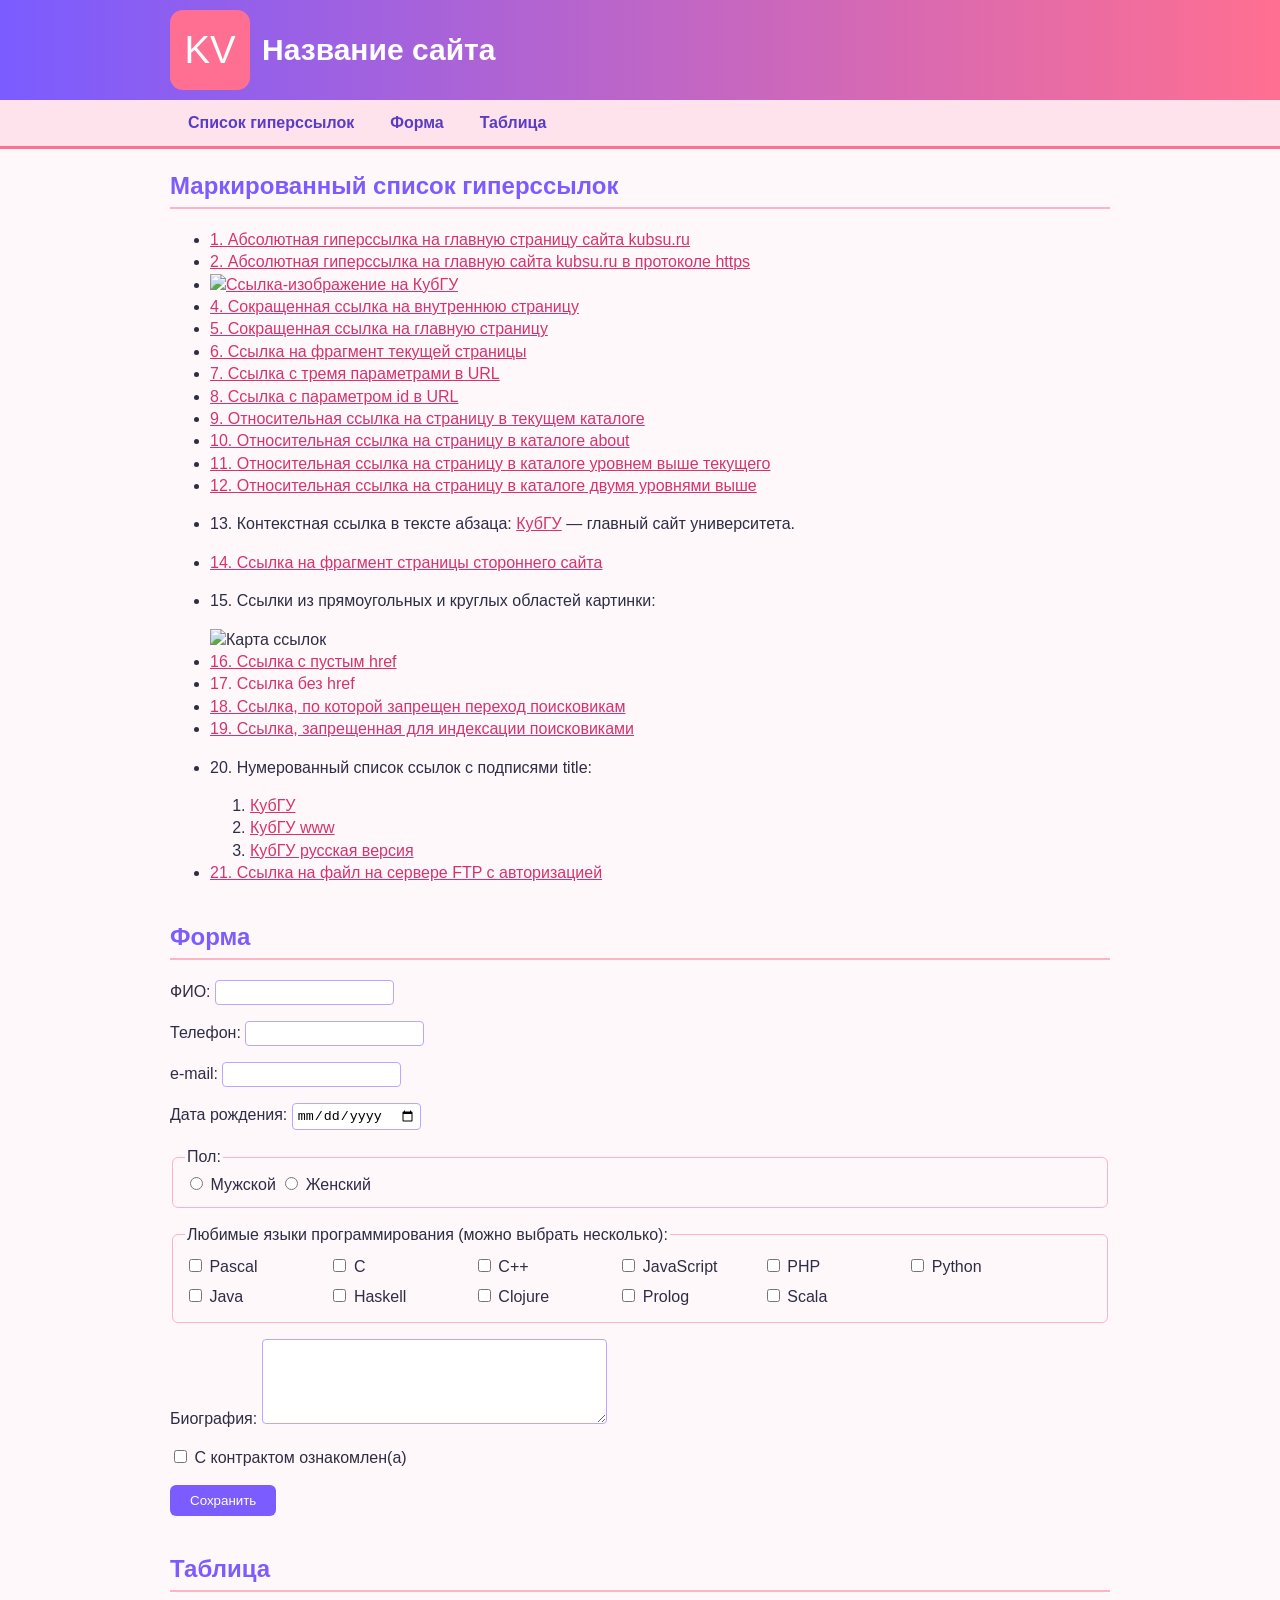
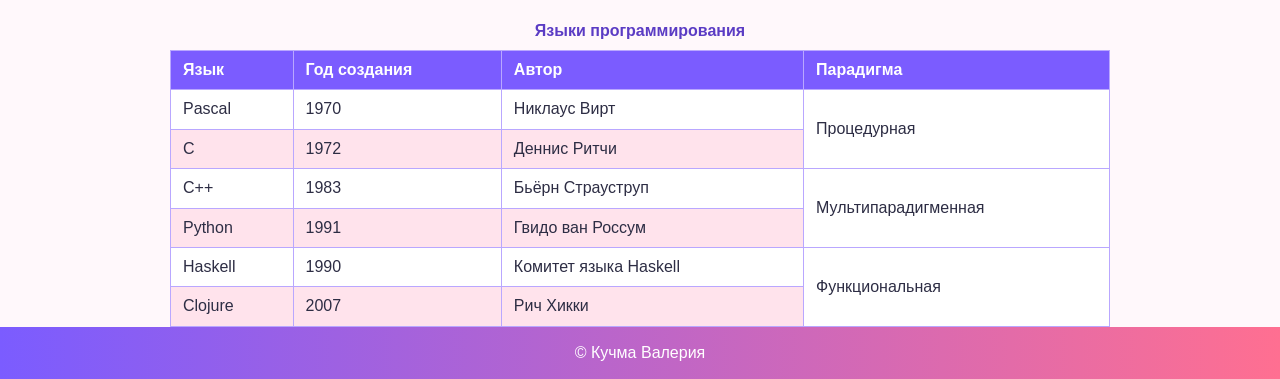
==== commit 11a7e474: "Add files via upload" ====
--- a/index.html
+++ b/index.html
@@ -1,223 +1,255 @@
 <!DOCTYPE html>
 <html lang="ru">
 <head>
-    <meta charset="UTF-8">
-    <meta name="viewport" content="width=device-width, initial-scale=1.0">
-    <title>Задание 3 — Мой сайт</title>
+    <meta charset="utf-8">
+    <meta name="viewport" content="width=device-width, initial-scale=1">
+    <meta name="robots" content="noindex, nofollow">
+    <title>Задание 3 — адаптивная страница</title>
     <link rel="stylesheet" href="style.css">
 </head>
 <body>
 
-    <!-- ===== ШАПКА ===== -->
-    <header class="site-header">
-        <div class="header-inner">
-            <div id="logo">Лого</div>
+    <header id="header">
+        <div class="container header-inner">
+            <img id="logo" src="data:image/svg+xml,%3Csvg xmlns='http://www.w3.org/2000/svg' viewBox='0 0 100 100'%3E%3Crect width='100' height='100' rx='16' fill='%23ff6f91'/%3E%3Ctext x='50' y='66' font-size='48' font-family='Arial' fill='white' text-anchor='middle'%3EKV%3C/text%3E%3C/svg%3E" alt="Логотип сайта" width="80" height="80">
             <h1 id="site-title">Название сайта</h1>
         </div>
-        <nav id="main-menu">
-            <a href="#links">Ссылка меню 1</a>
-            <a href="#table">Ссылка 2</a>
-            <a href="#form">Ссылка 3</a>
-        </nav>
     </header>
 
-    <!-- ===== ОСНОВНОЙ КОНТЕНТ ===== -->
-    <main class="content">
-
-        <!-- Список гиперссылок (в HTML идёт ПЕРВЫМ) -->
-        <section class="block" id="links">
-            <h2>Список гиперссылок</h2>
-            <ul class="links-list">
-                <li><a href="http://kubsu.ru/">1. Абсолютная гиперссылка на главную страницу сайта kubsu.ru</a></li>
-                <li><a href="https://kubsu.ru/">2. Абсолютная гиперссылка на главную сайта kubsu.ru в протоколе https</a></li>
-                <li>
-                    <a href="https://kubsu.ru/">
-                        <img src="https://via.placeholder.com/100x50" alt="Ссылка-изображение на КубГУ" width="100" height="50">
-                    </a>
-                </li>
-                <li><a href="/internal">4. Сокращенная ссылка на внутреннюю страницу</a></li>
-                <li><a href="/">5. Сокращенная ссылка на главную страницу</a></li>
-                <li><a href="#fragment">6. Ссылка на фрагмент текущей страницы</a></li>
-                <li><a href="https://example.com/search?param1=one&amp;param2=two&amp;param3=three">7. Ссылка с тремя параметрами в URL</a></li>
-                <li><a href="https://example.com/page?id=123">8. Ссылка с параметром id в URL</a></li>
-                <li><a href="page.html">9. Относительная ссылка на страницу в текущем каталоге</a></li>
-                <li><a href="about/page.html">10. Относительная ссылка на страницу в каталоге about</a></li>
-                <li><a href="../page.html">11. Относительная ссылка на страницу в каталоге уровнем выше текущего</a></li>
-                <li><a href="../../page.html">12. Относительная ссылка на страницу в каталоге двумя уровнями выше</a></li>
-                <li>
-                    <p>13. Контекстная ссылка в тексте абзаца: <a href="https://kubsu.ru/">КубГУ</a> — главный сайт университета.</p>
-                </li>
-                <li><a href="https://ru.wikipedia.org/wiki/HTML#History">14. Ссылка на фрагмент страницы стороннего сайта</a></li>
-                <li>
-                    <p>15. Ссылки из прямоугольных и круглых областей картинки:</p>
-                    <img src="https://via.placeholder.com/200x100" alt="Карта ссылок" usemap="#image-map" width="200" height="100">
-                    <map name="image-map">
-                        <area shape="rect" coords="0,0,100,100" href="https://kubsu.ru/" alt="Прямоугольная область">
-                        <area shape="circle" coords="150,50,40" href="https://kubsu.ru/" alt="Круглая область">
-                    </map>
-                </li>
-                <li><a href="">16. Ссылка с пустым href</a></li>
-                <li><a>17. Ссылка без href</a></li>
-                <li><a href="https://example.com/private" rel="nofollow">18. Ссылка, по которой запрещен переход поисковикам</a></li>
-                <li>
-                    <a href="https://example.com/noindex" rel="nofollow" title="Запрещено для индексации поисковиками">
-                        19. Ссылка, запрещенная для индексации поисковиками
-                    </a>
-                </li>
-                <li>
-                    <p>20. Нумерованный список ссылок с подписями title:</p>
-                    <ol>
-                        <li><a href="https://kubsu.ru/" title="КубГУ">КубГУ</a></li>
-                        <li><a href="https://www.kubsu.ru/" title="
-КубГУ www">КубГУ www</a></li>
-                        <li><a href="https://kubsu.ru/ru" title="КубГУ русская версия">КубГУ русская версия</a></li>
-                    </ol>
-                </li>
-                <li><a href="ftp://user:password@example.com/file.txt">21. Ссылка на файл на сервере FTP с авторизацией</a></li>
+    <nav id="menu">
+        <div class="container">
+            <ul>
+                <li><a href="#links">Список гиперссылок</a></li>
+                <li><a href="#form">Форма</a></li>
+                <li><a href="#table">Таблица</a></li>
             </ul>
-        </section>
-
-        <!-- Таблица (в HTML идёт ВТОРОЙ, но на смартфоне будет выше) -->
-        <section class="block" id="table">
-            <h2>Таблица</h2>
-            <table class="data-table">
-                <thead>
-                    <tr>
-                        <th>№</th>
-                        <th>Название</th>
-                        <th>Описание</th>
-                        <th>Количество</th>
-                    </tr>
-                </thead>
-                <tbody>
-                    <tr>
-                        <td>1</td>
-                        <td>Товар А</td>
-                        <td>Описание товара А</td>
-                        <td>10</td>
-                    </tr>
-                    <tr>
-                        <td>2</td>
-                        <td>Товар Б</td>
-                        <td>Описание товара Б</td>
-                        <td>20</td>
-                    </tr>
-                    <tr>
-                        <td>3</td>
-                        <td>Товар В</td>
-                        <td>Описание товара В</td>
-                        <td>30</td>
-                    </tr>
-                    <tr>
-                        <td>4</td>
-                        <td>Товар Г</td>
-                        <td>Описание товара Г</td>
-                        <td>40</td>
-                    </tr>
-                    <tr>
-                        <td colspan="2">Итого по двум товарам</td>
-                        <td>Сумма</td>
-                        <td>50</td>
-                    </tr>
-                    <tr>
-                        <td colspan="4">Итоговая строка таблицы</td>
-                    </tr>
-                </tbody>
-            </table>
-        </section>
-
-        <!-- Форма -->
-        <section class="block" id="form">
-            <h2>Форма</h2>
-            <form action="#" method="post">
-                <p>
-                    <label>
-                        ФИО:
-                        <input type="text" name="fullname" required>
-                    </label>
-                </p>
-                <p>
-                    <label>
-                        Телефон:
-                        <input type="tel" name="phone">
-                    </label>
-                </p>
-                <p>
-                    <label>
-                        e-mail:
-                        <input type="email" name="email">
-                    </label>
-                </p>
-                <p>
-                    <label>
-                        Дата рождения:
-                        <input type="date" name="birthdate">
-                    </label>
-                </p>
-
-                <fieldset>
-                    <legend>Пол:</legend>
-                    <label>
-                        <input type="radio" name="gender" value="male">
-                        Мужской
-                    </label>
-                    <label>
-                        <input type="radio" name="gender" value="female">
-                        Женский
-                    </label>
-                </fieldset>
-
-                <p>
-                    <label>
-                        Любимый язык программирования:
-                        <select name="languages" multiple size="11">
-                            <option value="Pascal">Pascal</option>
-                            <option value="C">C</option>
-                            <option value="C++">C++</option>
-                            <option value="JavaScript">JavaScript</option>
-                            <option value="PHP">PHP</option>
-                            <option value="Python">Python</option>
-                            <option value="
-Java">Java</option>
-                            <option value="Haskell">Haskell</option>
-                            <option value="Clojure">Clojure</option>
-                            <option value="Prolog">Prolog</option>
-                            <option value="Scala">Scala</option>
-                        </select>
-                    </label>
-                </p>
-
-                <p>
-                    <label>
-                        Биография:
-                        <textarea name="bio" rows="5" cols="40"></textarea>
-                    </label>
-                </p>
-
-                <p>
-                    <label>
-                        <input type="checkbox" name="contract">
-                        С контрактом ознакомлен(а)
-                    </label>
-                </p>
-
-                <p>
-                    <button type="submit">Сохранить</button>
-                </p>
-            </form>
-        </section>
-
-        <!-- Фрагмент для ссылки из пункта 6 -->
-        <div id="fragment" class="block">
-            <h2>Фрагмент текущей страницы</h2>
-            <p>Это фрагмент, на который ведёт ссылка из пункта 6 списка.</p>
         </div>
+    </nav>
+
+    <main class="container">
+
+    <section id="links">
+    <h2>Маркированный список гиперссылок</h2>
+
+    <ul>
+        <li>
+            <a href="http://kubsu.ru/">1. Абсолютная гиперссылка на главную страницу сайта kubsu.ru</a>
+        </li>
+        <li>
+            <a href="https://kubsu.ru/">2. Абсолютная гиперссылка на главную сайта kubsu.ru в протоколе https</a>
+        </li>
+        <li>
+            <a href="https://kubsu.ru/">
+                <img src="https://www.kubsu.ru/sites/default/files/news/0000.jpg" alt="Ссылка-изображение на КубГУ" width="400" height="200">
+            </a>
+        </li>
+        <li>
+            <a href="/internal">4. Сокращенная ссылка на внутреннюю страницу</a>
+        </li>
+        <li>
+            <a href="/">5. Сокращенная ссылка на главную страницу</a>
+        </li>
+        <li>
+            <a href="#fragment">6. Ссылка на фрагмент текущей страницы</a>
+        </li>
+        <li>
+            <a href="https://example.com/search?param1=one&amp;param2=two&amp;par…">7. Ссылка с тремя параметрами в URL</a>
+        </li>
+        <li>
+            <a href="https://example.com/page?id=123">8. Ссылка с параметром id в URL</a>
+        </li>
+        <li>
+            <a href="page.html">9. Относительная ссылка на страницу в текущем каталоге</a>
+        </li>
+        <li>
+            <a href="about/page.html">10. Относительная ссылка на страницу в каталоге about</a>
+        </li>
+        <li>
+            <a href="../page.html">11. Относительная ссылка на страницу в каталоге уровнем выше текущего</a>
+        </li>
+        <li>
+            <a href="../../page.html">12. Относительная ссылка на страницу в каталоге двумя уровнями выше</a>
+        </li>
+        <li>
+            <p>13. Контекстная ссылка в тексте абзаца: <a href="https://kubsu.ru/">КубГУ</a> — главный сайт университета.</p>
+        </li>
+        <li>
+            <a href="https://ru.wikipedia.org/wiki/HTML#History">14. Ссылка на фрагмент страницы стороннего сайта</a>
+        </li>
+        <li>
+            <p>15. Ссылки из прямоугольных и круглых областей картинки:</p>
+            <img src="https://edu-inform.ru/upload/resize_cache/iblock/9e9/800_600_1/9e9d81658a3d9a80031cb185dcdfc50d.jpg" alt="Карта ссылок" usemap="#image-map" width="400" height="200">
+            <map name="image-map">
+                <area shape="rect" coords="0,0,150,150" href="https://kubsu.ru/" alt="Прямоугольная область">
+                <area shape="circle" coords="175,75,50" href="https://kubsu.ru/" alt="Круглая область">
+            </map>
+        </li>
+        <li>
+            <a href="">16. Ссылка с пустым href</a>
+        </li>
+        <li>
+            <a>17. Ссылка без href</a>
+        </li>
+        <li>
+            <a href="https://example.com/private" rel="nofollow">18. Ссылка, по которой запрещен переход поисковикам</a>
+        </li>
+        <li>
+            <a href="https://example.com/noindex" rel="nofollow" title="Запрещено для индексации поисковиками">
+                19. Ссылка, запрещенная для индексации поисковиками
+            </a>
+        </li>
+        <li>
+            <p>20. Нумерованный список ссылок с подписями title:</p>
+            <ol>
+                <li><a href="https://kubsu.ru/" title="КубГУ">КубГУ</a></li>
+                <li><a href="https://www.kubsu.ru/" title="КубГУ www">КубГУ www</a></li>
+                <li><a href="https://kubsu.ru/ru" title="КубГУ русская версия">КубГУ русская версия</a></li>
+            </ol>
+        </li>
+        <li>
+            <a href="ftp://user:password@example.com/file.txt">21. Ссылка на файл на сервере FTP с авторизацией</a>
+        </li>
+    </ul>
+    </section>
+
+    <section id="form">
+    <h2>Форма</h2>
+
+    <form action="#" method="post">
+        <p>
+            <label>
+                ФИО:
+                <input type="text" name="fullname" required>
+            </label>
+        </p>
+
+        <p>
+            <label>
+                Телефон:
+                <input type="tel" name="phone">
+            </label>
+        </p>
+
+        <p>
+            <label>
+                e-mail:
+                <input type="email" name="email">
+            </label>
+        </p>
+
+        <p>
+            <label>
+                Дата рождения:
+                <input type="date" name="birthdate">
+            </label>
+        </p>
+
+        <fieldset>
+            <legend>Пол:</legend>
+            <label>
+                <input type="radio" name="gender" value="male">
+                Мужской
+            </label>
+            <label>
+                <input type="radio" name="gender" value="female">
+                Женский
+            </label>
+        </fieldset>
+
+        <fieldset class="languages">
+            <legend>Любимые языки программирования (можно выбрать несколько):</legend>
+            <label><input type="checkbox" name="languages[]" value="Pascal"> Pascal</label>
+            <label><input type="checkbox" name="languages[]" value="C"> C</label>
+            <label><input type="checkbox" name="languages[]" value="C++"> C++</label>
+            <label><input type="checkbox" name="languages[]" value="JavaScript"> JavaScript</label>
+            <label><input type="checkbox" name="languages[]" value="PHP"> PHP</label>
+            <label><input type="checkbox" name="languages[]" value="Python"> Python</label>
+            <label><input type="checkbox" name="languages[]" value="Java"> Java</label>
+            <label><input type="checkbox" name="languages[]" value="Haskell"> Haskell</label>
+            <label><input type="checkbox" name="languages[]" value="Clojure"> Clojure</label>
+            <label><input type="checkbox" name="languages[]" value="Prolog"> Prolog</label>
+            <label><input type="checkbox" name="languages[]" value="Scala"> Scala</label>
+        </fieldset>
+
+        <p>
+            <label>
+                Биография:
+                <textarea name="bio" rows="5" cols="40"></textarea>
+            </label>
+        </p>
+
+        <p>
+            <label>
+                <input type="checkbox" name="contract">
+                С контрактом ознакомлен(а)
+            </label>
+        </p>
+
+        <p>
+            <button type="submit">Сохранить</button>
+        </p>
+    </form>
+    </section>
+
+    <section id="table">
+    <h2>Таблица</h2>
+
+    <div class="table-wrap">
+        <table>
+            <caption>Языки программирования</caption>
+            <thead>
+                <tr>
+                    <th>Язык</th>
+                    <th>Год создания</th>
+                    <th>Автор</th>
+                    <th>Парадигма</th>
+                </tr>
+            </thead>
+            <tbody>
+                <tr>
+                    <td>Pascal</td>
+                    <td>1970</td>
+                    <td>Никлаус Вирт</td>
+                    <td rowspan="2">Процедурная</td>
+                </tr>
+                <tr>
+                    <td>C</td>
+                    <td>1972</td>
+<td>Деннис Ритчи</td>
+                </tr>
+                <tr>
+                    <td>C++</td>
+                    <td>1983</td>
+                    <td>Бьёрн Страуструп</td>
+                    <td rowspan="2">Мультипарадигменная</td>
+                </tr>
+                <tr>
+                    <td>Python</td>
+                    <td>1991</td>
+                    <td>Гвидо ван Россум</td>
+                </tr>
+                <tr>
+                    <td>Haskell</td>
+                    <td>1990</td>
+                    <td>Комитет языка Haskell</td>
+                    <td rowspan="2">Функциональная</td>
+                </tr>
+                <tr>
+                    <td>Clojure</td>
+                    <td>2007</td>
+                    <td>Рич Хикки</td>
+                </tr>
+            </tbody>
+        </table>
+    </div>
+    </section>
 
     </main>
 
-    <!-- ===== ПОДВАЛ ===== -->
-    <footer class="site-footer">
-        <p>(c) Кучма Валерия</p>
+    <footer id="footer">
+        <div class="container">
+            <p>&copy; Кучма Валерия</p>
+        </div>
     </footer>
 
 </body>
--- a/style.css
+++ b/style.css
@@ -1,314 +1,237 @@
-/* ============================================================
-   MOBILE FIRST — базовые стили для смартфонов (портрет)
-   ============================================================ */
+/* ========== MOBILE FIRST: базовые стили для смартфонов ========== */
 
 * {
     box-sizing: border-box;
+}
+
+body {
+    margin: 0;
+    font-family: Arial, Helvetica, sans-serif;
+    line-height: 1.4;
+    color: #2d2d44;
+    background-color: #fff8fb;
+    display: flex;
+    flex-direction: column;
+    min-height: 100vh;
+}
+
+/* на телефоне контейнер занимает 100% ширины */
+.container {
+    width: 100%;
+    max-width: 960px;
+    margin: 0 auto;
+    padding: 0 10px;
+}
+
+/* шапка */
+#header {
+    background: linear-gradient(90deg, #7b5cff, #ff6f91);
+    color: #fff;
+    padding: 10px 0;
+}
+
+.header-inner {
+    display: flex;
+    align-items: center;
+}
+
+#logo {
+    width: 60px;
+    height: 60px;
+    margin-right: 12px;
+}
+
+#site-title {
+    margin: 0;
+    font-size: 22px;
+    font-weight: bold;
+}
+
+/* меню: на телефоне вертикальный список */
+#menu {
+    background-color: #ffe3ec;
+    border-bottom: 3px solid #ff6f91;
+}
+
+#menu ul {
+    list-style: none;
     margin: 0;
     padding: 0;
-}
-
-body {
-    font-family: Arial, sans-serif;
-    background-color: #f0f0f0;
-    color: #222;
-}
-
-/* -------- Шапка -------- */
-.site-header {
-    width: 100%;
-    background-color: #6fa8dc;
-    border-bottom: 2px solid #3d85c6;
-    padding: 10px 0;
-
     display: flex;
     flex-direction: column;
-    align-items: center;
-}
-
-.header-inner {
-    width: 100%;
-    padding: 0 15px;
-
+}
+
+#menu a {
+    display: block;
+    padding: 12px 10px;
+    color: #5b3cc4;
+    font-weight: bold;
+    text-decoration: none;
+    border-bottom: 1px solid #ffb3c6;
+}
+
+#menu li:last-child a {
+    border-bottom: none;
+}
+
+#menu a:hover {
+    background-color: #7b5cff;
+    color: #fff;
+}
+
+/* контент: flex-колонка, чтобы менять порядок блоков */
+main {
+    flex: 1;
     display: flex;
     flex-direction: column;
-    align-items: center;
-    gap: 10px;
-}
-
-/* Логотип — круг */
-#logo {
-    width: 100px;
-    height: 100px;
-    border: 2px solid #000;
-    border-radius: 50%;
-    background-color: #cfe2f3;
-    display: flex;
-    align-items: center;
-    justify-content: center;
-    font-weight: bold;
-    font-size: 18px;
-}
-
-/* Название сайта */
-#site-title {
-    font-size: 24px;
-    color: #000;
-    text-align: center;
-}
-
-/* Меню — на смартфоне вертикальный список */
-#main-menu {
-    width: 100%;
-    padding: 10px 15px 0;
-
-    display: flex;
-    flex-direction: column;
-    gap: 6px;
-}
-
-#main-menu a {
-    display: block;
-    padding: 10px 12px;
-    background-color: #cfe2f3;
-    border: 1px solid #3d85c6;
-    color: #000;
-    text-decoration: none;
-    border-radius: 4px;
-    text-align: center;
-}
-
-#main-menu a:hover {
-    background-color: #3d85c6;
-    color: #fff;
-}
-
-/* -------- Основной контент -------- */
-.content {
-    width: 100%;
-    padding: 15px;
-}
-
-/* Блоки контента */
-.block {
-    background-color: #6fa8dc;
-    padding: 15px;
-    margin-bottom: 15px;
-    border: 1px solid #3d85c6;
-}
-
-.block h2 {
-    margin-bottom: 10px;
-    color: #000;
-}
-
-/* ===== ORDER для Mobile First =====
-   В HTML список ссылок идёт ПЕРВЫМ, таблица — ВТОРОЙ.
-   На смартфоне нужно, чтобы таблица была ВИЗУАЛЬНО ВЫШЕ.
-   Используем Flex Box order:
-   - по умолчанию (мобильные) у .content flex-direction: column
-   - #table получает order: -1 (поднимается наверх)
-   - #links остаётся order: 0
-   На десктопе order сбрасывается, и блоки идут в обычном потоке.
-*/
-.content {
-    display: flex;
-    flex-direction: column;
-}
-
+    padding-top: 10px;
+    padding-bottom: 20px;
+}
+
+/* на телефоне таблица визуально выше списка ссылок */
 #table {
     order: -1;
 }
 
 #links {
-    order: 0;
+    order: 1;
 }
 
 #form {
-    order: 0;
-}
-
-#fragment {
-    order: 0;
-}
-
-/* -------- Список ссылок -------- */
-.links-list {
-    list-style: none;
-}
-
-.links-list li {
-    margin-bottom: 6px;
-}
-
-.links-list a {
-    color: #000;
-    text-decoration: underline;
-}
-
-.links-list a:hover {
-    color: #fff;
-}
-
-/* -------- Таблица -------- */
-.data-table {
+    order: 2;
+}
+
+h2 {
+    color: #7b5cff;
+    border-bottom: 2px solid #ffb3c6;
+    padding-bottom: 4px;
+}
+
+main a {
+    color: #d6336c;
+}
+
+main a:hover {
+    color: #7b5cff;
+}
+
+input,
+textarea {
+    border: 1px solid #b9a7ff;
+    border-radius: 4px;
+    padding: 4px;
+}
+
+textarea {
+    max-width: 100%;
+}
+
+fieldset {
+    border: 1px solid #ffb3c6;
+    border-radius: 6px;
+    margin-bottom: 16px;
+}
+
+/* языки программирования: галочки */
+.languages label {
+    display: inline-block;
+    min-width: 140px;
+    margin: 4px 0;
+}
+
+button {
+    background-color: #7b5cff;
+    color: #fff;
+    border: none;
+    border-radius: 6px;
+    padding: 8px 20px;
+    cursor: pointer;
+}
+
+button:hover {
+    background-color: #ff6f91;
+}
+
+/* таблица */
+.table-wrap {
+    overflow-x: auto;
+}
+
+table {
     width: 100%;
     border-collapse: collapse;
+}
+
+caption {
+    padding: 8px;
+    font-weight: bold;
+    color: #5b3cc4;
+}
+
+th,
+td {
+    border: 1px solid #b9a7ff;
+    padding: 8px 12px;
+    text-align: left;
+}
+
+th {
+    background-color: #7b5cff;
+    color: #fff;
+}
+
+tbody tr:nth-child(odd) {
     background-color: #fff;
 }
 
-.data-table th,
-.data-table td {
-    border: 1px solid #3d85c6;
-    padding: 8px;
-    text-align: left;
-}
-
-.data-table thead th {
-    background-color: #3d85c6;
-    color: #fff;
-}
-
-.data-table tbody tr:nth-child(even) {
-    background-color: #e6f0fa;
-}
-
-.data-table tbody tr:nth-child(odd) {
-    background-color: #cfe2f3;
-}
-
-/* -------- Форма -------- */
-form p {
-    margin-bottom: 10px;
-}
-
-input[type="text"],
-input[type="email"],
-input[type="tel"],
-input[type="date"],
-textarea,
-select {
-    width: 100%;
-    max-width: 400px;
-    padding: 6px;
-    border: 1px solid #3d85c6;
-    border-radius: 4px;
-    font-family: inherit;
-    font-size: inherit;
-}
-
-fieldset {
-    border: 1px solid #3d85c6;
-    padding: 10px;
-    margin-bottom: 10px;
-}
-
-legend {
-    padding: 0 5px;
-    font-weight: bold;
-}
-
-button {
-    padding: 10px 20px;
-    background-color: #3d85c6;
-    color: #fff;
-    border: none;
-    border-radius: 4px;
-    cursor: pointer;
-    font-size: 16px;
-}
-
-button:hover {
-    background-color: #2a6299;
-}
-
-/* -------- Подвал -------- */
-.site-footer {
-    width: 100%;
-    background-color: #6fa8dc;
-    border-top: 2px solid #3d85c6;
+tbody tr:nth-child(even) {
+    background-color: #ffe3ec;
+}
+
+img {
+    max-width: 100%;
+    height: auto;
+}
+
+/* подвал */
+#footer {
+    background: linear-gradient(90deg, #7b5cff, #ff6f91);
+    color: #fff;
+    padding: 15px 0;
     text-align: center;
-    padding: 15px 0;
-}
-
-/* ============================================================
-   MEDIA QUERY — планшеты и десктопы
-   ============================================================ */
-
-min-width: 768px {
-
-    /* -------- Шапка -------- */
-    .site-header {
-        align-items: stretch;
-    }
-
-    .header-inner {
+}
+
+#footer p {
+    margin: 0;
+}
+
+/* ========== ПЛАНШЕТЫ И ДЕСКТОПЫ (от 768px) ========== */
+
+@media screen and (min-width: 768px) {
+
+    #logo {
+        width: 80px;
+        height: 80px;
+    }
+
+    #site-title {
+        font-size: 30px;
+    }
+
+    /* меню в строку */
+    #menu ul {
         flex-direction: row;
-        align-items: center;
-        justify-content: flex-start;
-        gap: 20px;
-        padding: 0 20px;
-        max-width: 960px;
-        margin: 0 auto;
-    }
-
-    #site-title {
-        font-size: 28px;
-        text-align: left;
-    }
-
-    /* Меню — горизонтальное */
-    #main-menu {
-        max-width: 960px;
-        margin: 0 auto;
-        padding: 10px 20px 0;
-
-        flex-direction: row;
-        flex-wrap: wrap;
-        gap: 10px;
-    }
-
-    #main-menu a {
-        display: inline-block;
-        text-align: left;
-    }
-
-    /* -------- Контент -------- */
-    .content {
-        max-width: 960px;
-        margin: 0 auto;
-        padding: 20px;
-
-        /* На десктопе блоки идут в обычном порядке,
-           order не нужен — сбрасываем */
-        display: block;
-    }
-
-    #table,
+    }
+
+    #menu a {
+        padding: 12px 18px;
+        border-bottom: none;
+    }
+
+    /* порядок блоков как в HTML: ссылки, форма, таблица */
     #links,
     #form,
-    #fragment {
+    #table {
         order: 0;
     }
-
-    .block {
-        margin-bottom: 20px;
-    }
-
-    /* -------- Подвал -------- */
-    .site-footer {
-        margin-top: 20px;
-    }
-}
-
-/* ============================================================
-   Дополнительно: широкие десктопы (не обязательно, но красиво)
-   ============================================================ */
-
-min-width: 1200px {
-    .header-inner,
-    #main-menu,
-    .content {
-        max-width: 1100px;
-    }
 }
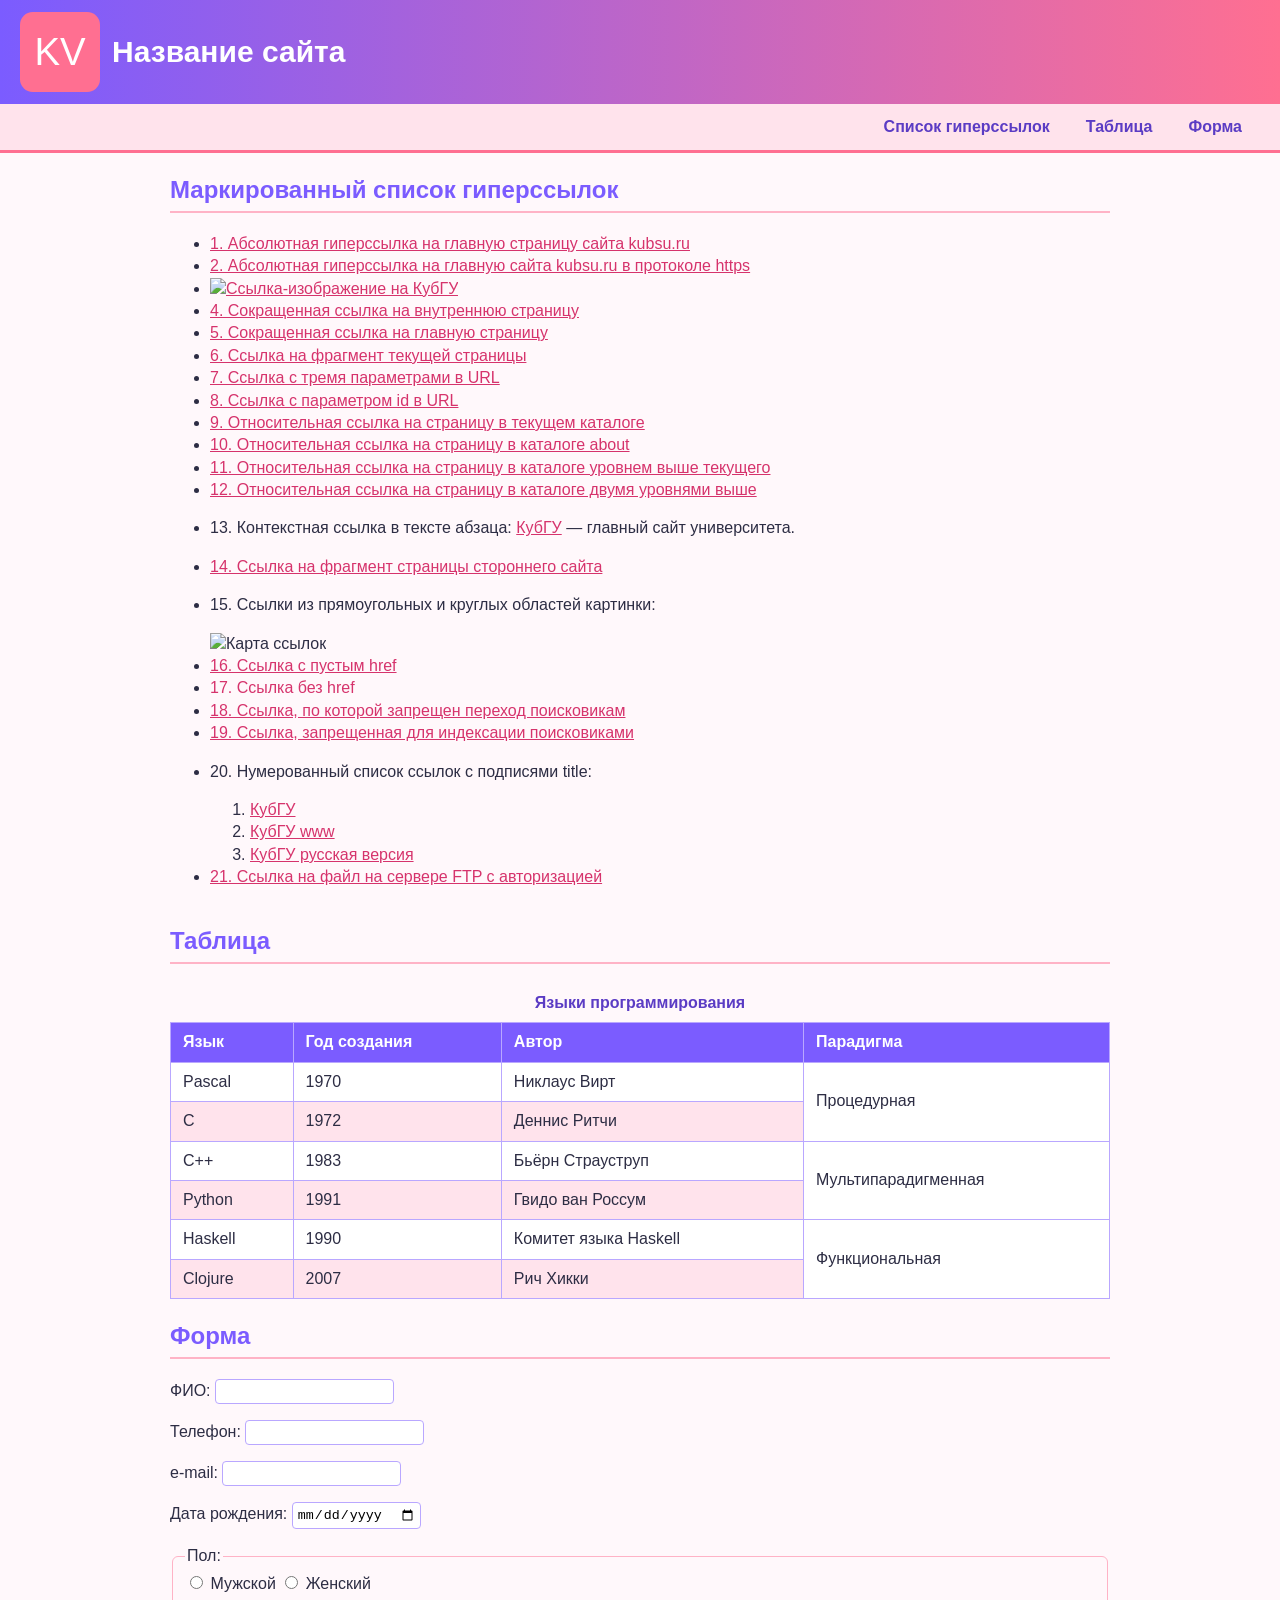
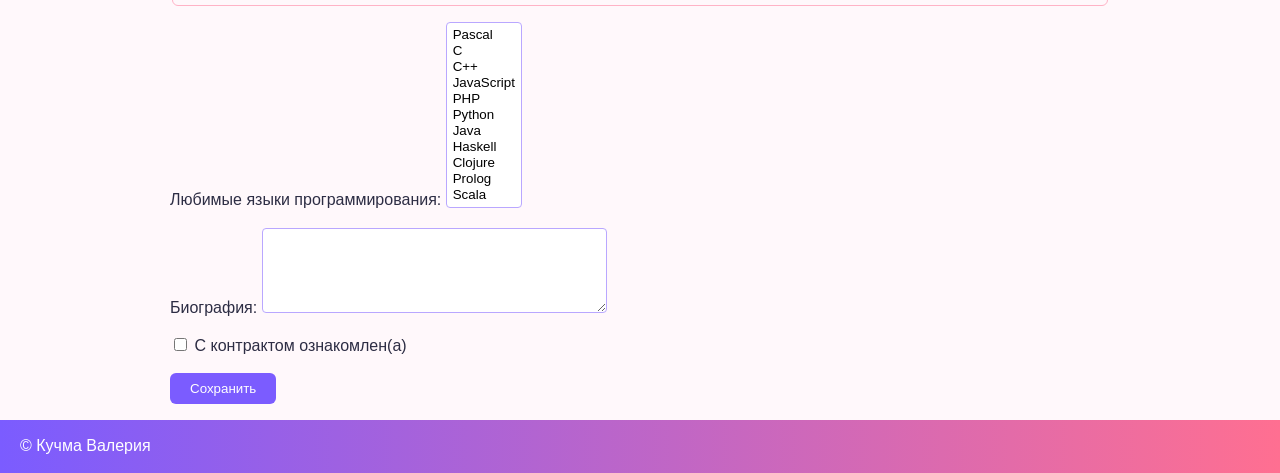
==== commit 3260f851: "Add files via upload" ====
--- a/index.html
+++ b/index.html
@@ -10,20 +10,18 @@
 <body>
 
     <header id="header">
-        <div class="container header-inner">
+        <div class="header-inner">
             <img id="logo" src="data:image/svg+xml,%3Csvg xmlns='http://www.w3.org/2000/svg' viewBox='0 0 100 100'%3E%3Crect width='100' height='100' rx='16' fill='%23ff6f91'/%3E%3Ctext x='50' y='66' font-size='48' font-family='Arial' fill='white' text-anchor='middle'%3EKV%3C/text%3E%3C/svg%3E" alt="Логотип сайта" width="80" height="80">
             <h1 id="site-title">Название сайта</h1>
         </div>
     </header>
 
     <nav id="menu">
-        <div class="container">
-            <ul>
-                <li><a href="#links">Список гиперссылок</a></li>
-                <li><a href="#form">Форма</a></li>
-                <li><a href="#table">Таблица</a></li>
-            </ul>
-        </div>
+        <ul>
+            <li><a href="#links">Список гиперссылок</a></li>
+            <li><a href="#table">Таблица</a></li>
+            <li><a href="#form">Форма</a></li>
+        </ul>
     </nav>
 
     <main class="container">
@@ -112,85 +110,6 @@
     </ul>
     </section>
 
-    <section id="form">
-    <h2>Форма</h2>
-
-    <form action="#" method="post">
-        <p>
-            <label>
-                ФИО:
-                <input type="text" name="fullname" required>
-            </label>
-        </p>
-
-        <p>
-            <label>
-                Телефон:
-                <input type="tel" name="phone">
-            </label>
-        </p>
-
-        <p>
-            <label>
-                e-mail:
-                <input type="email" name="email">
-            </label>
-        </p>
-
-        <p>
-            <label>
-                Дата рождения:
-                <input type="date" name="birthdate">
-            </label>
-        </p>
-
-        <fieldset>
-            <legend>Пол:</legend>
-            <label>
-                <input type="radio" name="gender" value="male">
-                Мужской
-            </label>
-            <label>
-                <input type="radio" name="gender" value="female">
-                Женский
-            </label>
-        </fieldset>
-
-        <fieldset class="languages">
-            <legend>Любимые языки программирования (можно выбрать несколько):</legend>
-            <label><input type="checkbox" name="languages[]" value="Pascal"> Pascal</label>
-            <label><input type="checkbox" name="languages[]" value="C"> C</label>
-            <label><input type="checkbox" name="languages[]" value="C++"> C++</label>
-            <label><input type="checkbox" name="languages[]" value="JavaScript"> JavaScript</label>
-            <label><input type="checkbox" name="languages[]" value="PHP"> PHP</label>
-            <label><input type="checkbox" name="languages[]" value="Python"> Python</label>
-            <label><input type="checkbox" name="languages[]" value="Java"> Java</label>
-            <label><input type="checkbox" name="languages[]" value="Haskell"> Haskell</label>
-            <label><input type="checkbox" name="languages[]" value="Clojure"> Clojure</label>
-            <label><input type="checkbox" name="languages[]" value="Prolog"> Prolog</label>
-            <label><input type="checkbox" name="languages[]" value="Scala"> Scala</label>
-        </fieldset>
-
-        <p>
-            <label>
-                Биография:
-                <textarea name="bio" rows="5" cols="40"></textarea>
-            </label>
-        </p>
-
-        <p>
-            <label>
-                <input type="checkbox" name="contract">
-                С контрактом ознакомлен(а)
-            </label>
-        </p>
-
-        <p>
-            <button type="submit">Сохранить</button>
-        </p>
-    </form>
-    </section>
-
     <section id="table">
     <h2>Таблица</h2>
 
@@ -215,7 +134,7 @@
                 <tr>
                     <td>C</td>
                     <td>1972</td>
-<td>Деннис Ритчи</td>
+                    <td>Деннис Ритчи</td>
                 </tr>
                 <tr>
                     <td>C++</td>
@@ -244,12 +163,93 @@
     </div>
     </section>
 
+    <section id="form">
+    <h2>Форма</h2>
+
+    <form action="#" method="post">
+        <p>
+            <label>
+                ФИО:
+                <input type="text" name="fullname" required>
+            </label>
+        </p>
+
+        <p>
+            <label>
+                Телефон:
+                <input type="tel" name="phone">
+            </label>
+        </p>
+
+        <p>
+            <label>
+                e-mail:
+                <input type="email" name="email">
+            </label>
+        </p>
+
+        <p>
+            <label>
+                Дата рождения:
+                <input type="date" name="birthdate">
+            </label>
+        </p>
+
+        <fieldset>
+            <legend>Пол:</legend>
+            <label>
+                <input type="radio" name="gender" value="male">
+                Мужской
+            </label>
+            <label>
+                <input type="radio" name="gender" value="female">
+                Женский
+            </label>
+        </fieldset>
+
+        <p>
+            <label>
+                Любимые языки программирования:
+                <select name="languages[]" multiple size="11">
+                    <option value="Pascal">Pascal</option>
+                    <option value="C">C</option>
+                    <option value="C++">C++</option>
+                    <option value="JavaScript">JavaScript</option>
+                    <option value="PHP">PHP</option>
+                    <option value="Python">Python</option>
+                    <option value="Java">Java</option>
+                    <option value="Haskell">Haskell</option>
+                    <option value="Clojure">Clojure</option>
+                    <option value="Prolog">Prolog</option>
+                    <option value="Scala">Scala</option>
+</select>
+            </label>
+        </p>
+
+        <p>
+            <label>
+                Биография:
+                <textarea name="bio" rows="5" cols="40"></textarea>
+            </label>
+        </p>
+
+        <p>
+            <label>
+                <input type="checkbox" name="contract">
+                С контрактом ознакомлен(а)
+            </label>
+        </p>
+
+        <p>
+            <button type="submit">Сохранить</button>
+        </p>
+    </form>
+    </section>
+
     </main>
 
     <footer id="footer">
-        <div class="container">
-            <p>&copy; Кучма Валерия</p>
-        </div>
+        <p>&copy; Кучма Валерия</p>
     </footer>
 
 </body>
--- a/style.css
+++ b/style.css
@@ -15,7 +15,7 @@
     min-height: 100vh;
 }
 
-/* на телефоне контейнер занимает 100% ширины */
+/* содержимое: на телефоне 100% ширины, на большом экране до 960px по центру */
 .container {
     width: 100%;
     max-width: 960px;
@@ -23,11 +23,11 @@
     padding: 0 10px;
 }
 
-/* шапка */
+/* шапка: логотип и название прижаты влево */
 #header {
     background: linear-gradient(90deg, #7b5cff, #ff6f91);
     color: #fff;
-    padding: 10px 0;
+    padding: 10px 15px;
 }
 
 .header-inner {
@@ -47,7 +47,7 @@
     font-weight: bold;
 }
 
-/* меню: на телефоне вертикальный список */
+/* меню: на телефоне вертикальный список на всю ширину */
 #menu {
     background-color: #ffe3ec;
     border-bottom: 3px solid #ff6f91;
@@ -63,7 +63,7 @@
 
 #menu a {
     display: block;
-    padding: 12px 10px;
+    padding: 12px 15px;
     color: #5b3cc4;
     font-weight: bold;
     text-decoration: none;
@@ -116,6 +116,7 @@
 }
 
 input,
+select,
 textarea {
     border: 1px solid #b9a7ff;
     border-radius: 4px;
@@ -130,13 +131,6 @@
     border: 1px solid #ffb3c6;
     border-radius: 6px;
     margin-bottom: 16px;
-}
-
-/* языки программирования: галочки */
-.languages label {
-    display: inline-block;
-    min-width: 140px;
-    margin: 4px 0;
 }
 
 button {
@@ -193,12 +187,12 @@
     height: auto;
 }
 
-/* подвал */
+/* подвал: на всю ширину, текст прижат влево */
 #footer {
     background: linear-gradient(90deg, #7b5cff, #ff6f91);
     color: #fff;
-    padding: 15px 0;
-    text-align: center;
+    padding: 15px;
+    text-align: left;
 }
 
 #footer p {
@@ -208,6 +202,10 @@
 /* ========== ПЛАНШЕТЫ И ДЕСКТОПЫ (от 768px) ========== */
 
 @media screen and (min-width: 768px) {
+
+    #header {
+        padding: 12px 20px;
+    }
 
     #logo {
         width: 80px;
@@ -218,9 +216,14 @@
         font-size: 30px;
     }
 
-    /* меню в строку */
+    /* меню в строку, ссылки прижаты вправо */
+    #menu {
+        padding: 0 20px;
+    }
+
     #menu ul {
         flex-direction: row;
+        justify-content: flex-end;
     }
 
     #menu a {
@@ -228,10 +231,14 @@
         border-bottom: none;
     }
 
-    /* порядок блоков как в HTML: ссылки, форма, таблица */
+    #footer {
+        padding: 15px 20px;
+    }
+
+    /* порядок блоков как в HTML: ссылки, таблица, форма */
     #links,
-    #form,
-    #table {
+    #table,
+    #form {
         order: 0;
     }
 }
